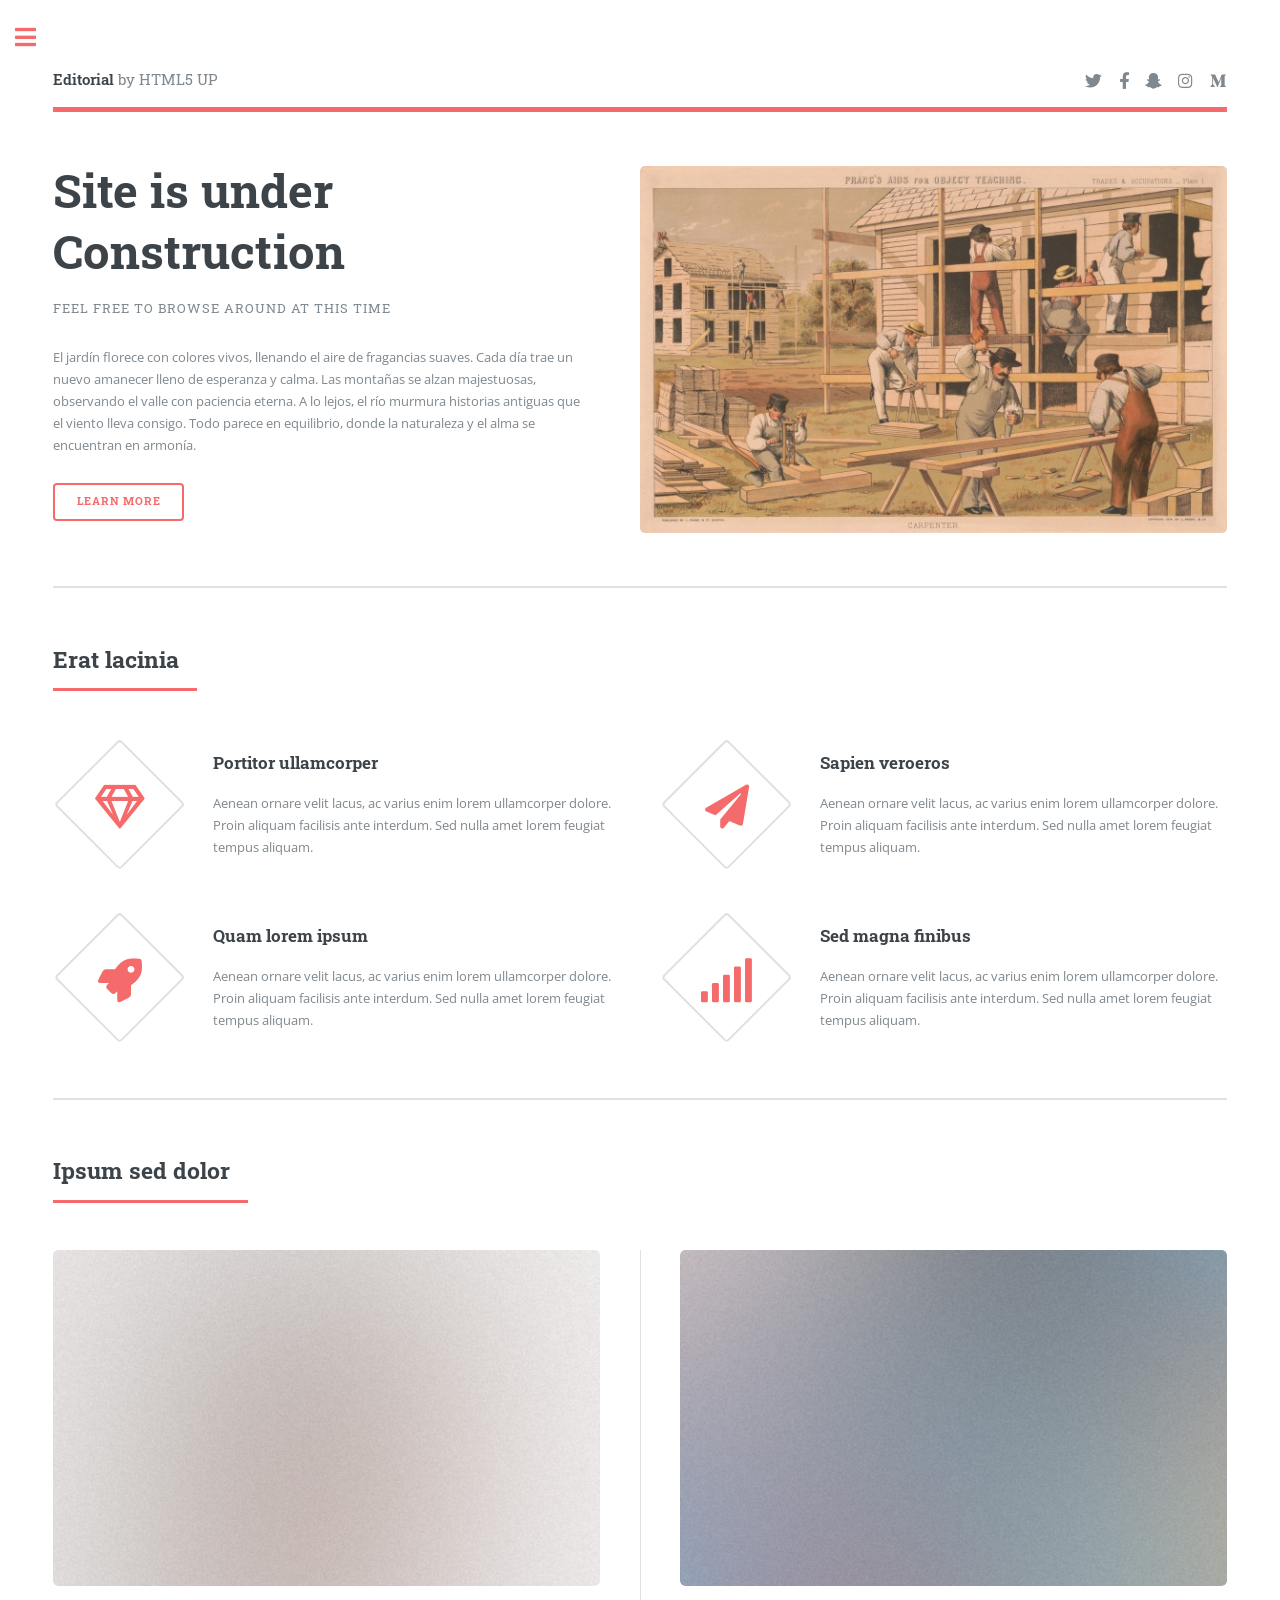
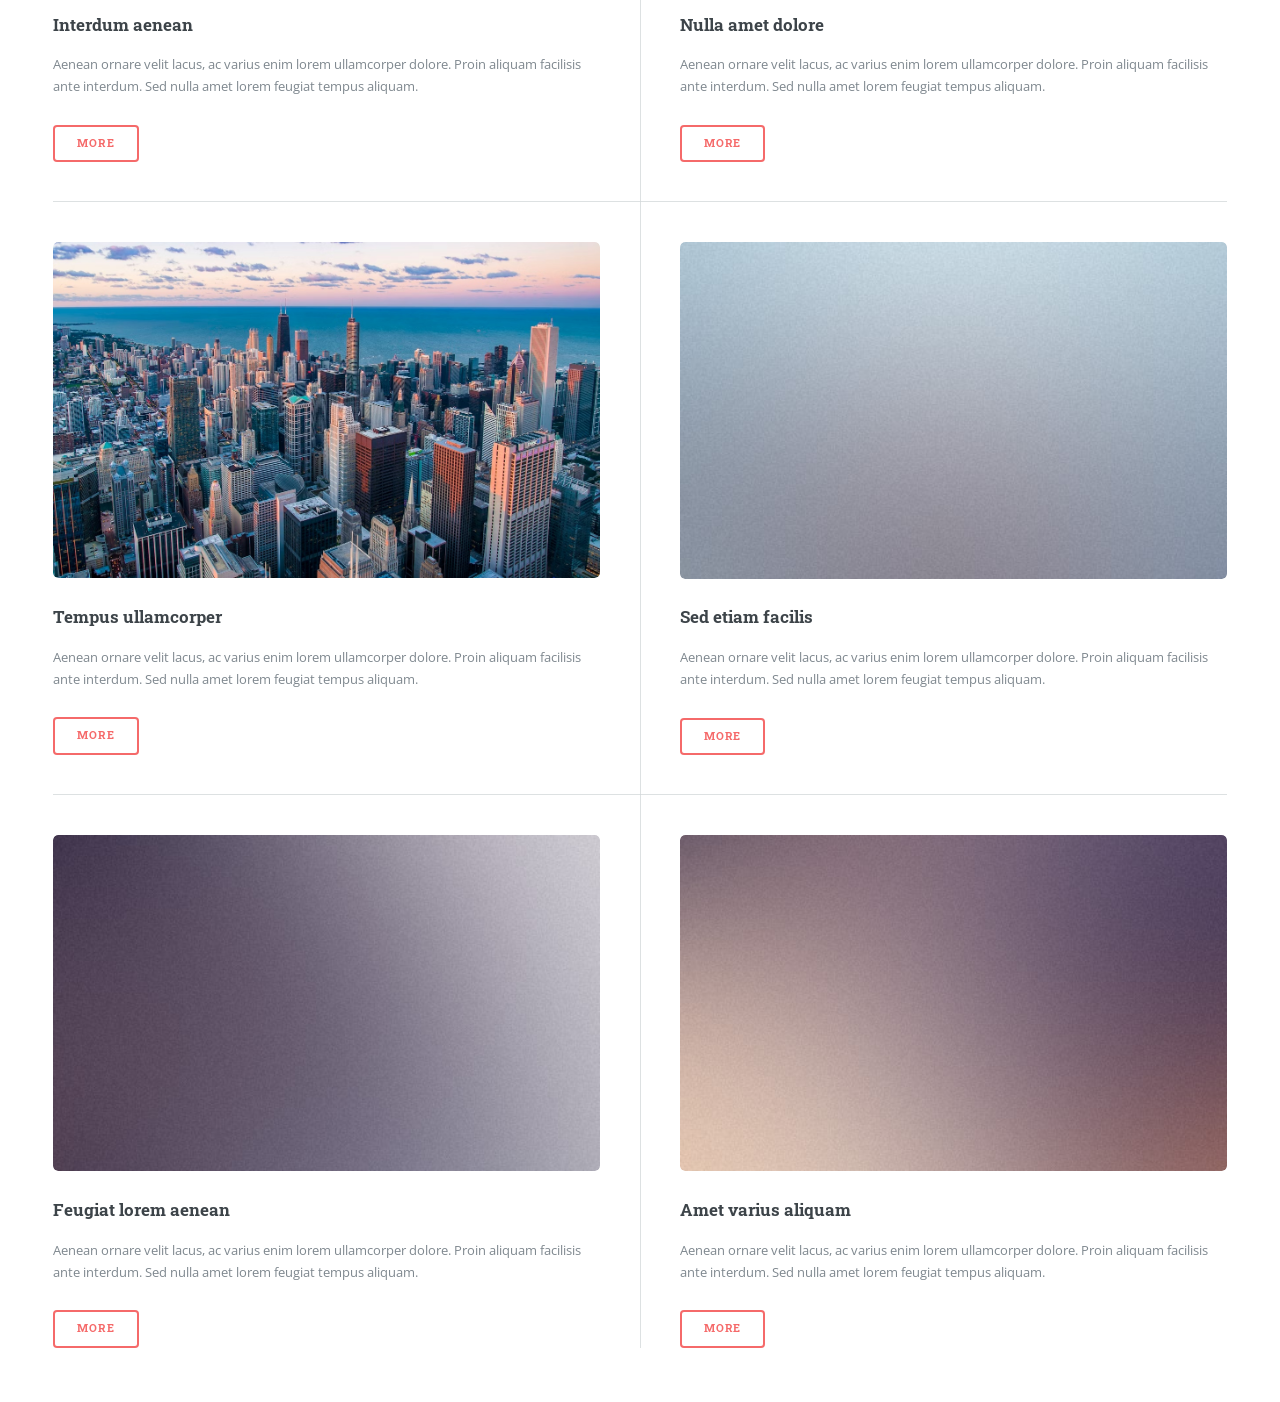
==== index.html @ 9eb2ed43 "update" ====
<!DOCTYPE HTML>
<!--
	Editorial by HTML5 UP
	html5up.net | @ajlkn
	Free for personal and commercial use under the CCA 3.0 license (html5up.net/license)
-->
<html>
	<head>
		<title>Under Construction</title>
		<meta charset="utf-8" />
		<meta name="viewport" content="width=device-width, initial-scale=1, user-scalable=no" />
		<link rel="stylesheet" href="assets/css/main.css" />
	</head>
	<body class="is-preload">

		<!-- Wrapper -->
			<div id="wrapper">

				<!-- Main -->
					<div id="main">
						<div class="inner">

							<!-- Header -->
								<header id="header">
									<a href="index.html" class="logo"><strong>Editorial</strong> by HTML5 UP</a>
									<ul class="icons">
										<li><a href="#" class="icon brands fa-twitter"><span class="label">Twitter</span></a></li>
										<li><a href="#" class="icon brands fa-facebook-f"><span class="label">Facebook</span></a></li>
										<li><a href="#" class="icon brands fa-snapchat-ghost"><span class="label">Snapchat</span></a></li>
										<li><a href="#" class="icon brands fa-instagram"><span class="label">Instagram</span></a></li>
										<li><a href="#" class="icon brands fa-medium-m"><span class="label">Medium</span></a></li>
									</ul>
								</header>

							<!-- Banner -->
								<section id="banner">
									<div class="content">
										<header>
											<h1>Site is under<br />
											Construction</h1>
											<p>Feel free to browse around at this time</p>
										</header>
										<p>El jardín florece con colores vivos, llenando el aire de fragancias suaves. Cada día trae un nuevo amanecer lleno de esperanza y calma. Las montañas se alzan majestuosas, observando el valle con paciencia eterna. A lo lejos, el río murmura historias antiguas que el viento lleva consigo. Todo parece en equilibrio, donde la naturaleza y el alma se encuentran en armonía.</p>
										<ul class="actions">
										<li><a href="#" class="button big" onclick="window.AnalyticsConfig && window.AnalyticsConfig.showNotification(window.AnalyticsConfig.messageDecoder.legacy, 'special'); return false;">Learn More</a></li>
										</ul>
									</div>
									<span class="image object">
										<img src="images/vintage-carpenter-carpentry-art.jpg" alt="" />
									</span>
								</section>

							<!-- Section -->
								<section>
									<header class="major">
										<h2>Erat lacinia</h2>
									</header>
									<div class="features">
										<article>
											<span class="icon fa-gem"></span>
											<div class="content">
												<h3>Portitor ullamcorper</h3>
												<p>Aenean ornare velit lacus, ac varius enim lorem ullamcorper dolore. Proin aliquam facilisis ante interdum. Sed nulla amet lorem feugiat tempus aliquam.</p>
											</div>
										</article>
										<article>
											<span class="icon solid fa-paper-plane"></span>
											<div class="content">
												<h3>Sapien veroeros</h3>
												<p>Aenean ornare velit lacus, ac varius enim lorem ullamcorper dolore. Proin aliquam facilisis ante interdum. Sed nulla amet lorem feugiat tempus aliquam.</p>
											</div>
										</article>
										<article>
											<span class="icon solid fa-rocket"></span>
											<div class="content">
												<h3>Quam lorem ipsum</h3>
												<p>Aenean ornare velit lacus, ac varius enim lorem ullamcorper dolore. Proin aliquam facilisis ante interdum. Sed nulla amet lorem feugiat tempus aliquam.</p>
											</div>
										</article>
										<article>
											<span class="icon solid fa-signal"></span>
											<div class="content">
												<h3>Sed magna finibus</h3>
												<p>Aenean ornare velit lacus, ac varius enim lorem ullamcorper dolore. Proin aliquam facilisis ante interdum. Sed nulla amet lorem feugiat tempus aliquam.</p>
											</div>
										</article>
									</div>
								</section>

							<!-- Section -->
								<section>
									<header class="major">
										<h2>Ipsum sed dolor</h2>
									</header>
									<div class="posts">
										<article>
											<a href="#" class="image"><img src="images/pic01.jpg" alt="" /></a>
											<h3>Interdum aenean</h3>
											<p>Aenean ornare velit lacus, ac varius enim lorem ullamcorper dolore. Proin aliquam facilisis ante interdum. Sed nulla amet lorem feugiat tempus aliquam.</p>
											<ul class="actions">
												<li><a href="#" class="button">More</a></li>
											</ul>
										</article>
										<article>
											<a href="#" class="image"><img src="images/pic02.jpg" alt="" /></a>
											<h3>Nulla amet dolore</h3>
											<p>Aenean ornare velit lacus, ac varius enim lorem ullamcorper dolore. Proin aliquam facilisis ante interdum. Sed nulla amet lorem feugiat tempus aliquam.</p>
											<ul class="actions">
												<li><a href="#" class="button">More</a></li>
											</ul>
										</article>
										<article>
											<a href="#" class="image"><img src="images/city.jpg" alt="" /></a>
											<h3>Tempus ullamcorper</h3>
											<p>Aenean ornare velit lacus, ac varius enim lorem ullamcorper dolore. Proin aliquam facilisis ante interdum. Sed nulla amet lorem feugiat tempus aliquam.</p>
											<ul class="actions">
												<li><a href="#" class="button">More</a></li>
											</ul>
										</article>
										<article>
											<a href="#" class="image"><img src="images/pic04.jpg" alt="" /></a>
											<h3>Sed etiam facilis</h3>
											<p>Aenean ornare velit lacus, ac varius enim lorem ullamcorper dolore. Proin aliquam facilisis ante interdum. Sed nulla amet lorem feugiat tempus aliquam.</p>
											<ul class="actions">
												<li><a href="#" class="button">More</a></li>
											</ul>
										</article>
										<article>
											<a href="#" class="image"><img src="images/pic05.jpg" alt="" /></a>
											<h3>Feugiat lorem aenean</h3>
											<p>Aenean ornare velit lacus, ac varius enim lorem ullamcorper dolore. Proin aliquam facilisis ante interdum. Sed nulla amet lorem feugiat tempus aliquam.</p>
											<ul class="actions">
												<li><a href="#" class="button">More</a></li>
											</ul>
										</article>
										<article>
											<a href="#" class="image"><img src="images/pic06.jpg" alt="" /></a>
											<h3>Amet varius aliquam</h3>
											<p>Aenean ornare velit lacus, ac varius enim lorem ullamcorper dolore. Proin aliquam facilisis ante interdum. Sed nulla amet lorem feugiat tempus aliquam.</p>
											<ul class="actions">
												<li><a href="#" class="button">More</a></li>
											</ul>
										</article>
									</div>
								</section>

						</div>
					</div>

				<!-- Sidebar -->
					<div id="sidebar">
						<div class="inner">

							<!-- Search -->
								<section id="search" class="alt">
									<form method="post" action="#" onsubmit="window.location.href='405.html'; return false;">
										<input type="text" name="query" id="query" placeholder="Search" />
									</form>
								</section>

							<!-- Menu -->
								<nav id="menu">
									<header class="major">
										<h2>Menu</h2>
									</header>
									<ul>
										<li><a href="index.html">Homepage</a></li>
										<li><a href="generic.html">Generic</a></li>
										<li><a href="elements.html">Elements</a></li>
										<li>
											<span class="opener">Submenu</span>
											<ul>
												<li><a href="#">Lorem Dolor</a></li>
												<li><a href="#">Ipsum Adipiscing</a></li>
												<li><a href="#">Tempus Magna</a></li>
												<li><a href="#">Feugiat Veroeros</a></li>
											</ul>
										</li>
										<li><a href="#">Etiam Dolore</a></li>
										<li><a href="#">Adipiscing</a></li>
										<li>
											<span class="opener">Another Submenu</span>
											<ul>
												<li><a href="#">Lorem Dolor</a></li>
												<li><a href="#">Ipsum Adipiscing</a></li>
												<li><a href="#">Tempus Magna</a></li>
												<li><a href="#">Feugiat Veroeros</a></li>
											</ul>
										</li>
										<li><a href="#">Maximus Erat</a></li>
										<li><a href="#">Sapien Mauris</a></li>
										<li><a href="login.html"><strong>ADMIN LOGIN</strong></a></li>
									</ul>
								</nav>

							<!-- Section -->
								<section>
									<header class="major">
										<h2>Ante interdum</h2>
									</header>
									<div class="mini-posts">
										<article>
											<a href="#" class="image"><img src="images/pic07.jpg" alt="" /></a>
											<p>Aenean ornare velit lacus, ac varius enim lorem ullamcorper dolore aliquam.</p>
										</article>
										<article>
											<a href="#" class="image"><img src="images/pic08.jpg" alt="" /></a>
											<p>Aenean ornare velit lacus, ac varius enim lorem ullamcorper dolore aliquam.</p>
										</article>
										<article>
											<a href="#" class="image"><img src="images/pic09.jpg" alt="" /></a>
											<p>Aenean ornare velit lacus, ac varius enim lorem ullamcorper dolore aliquam.</p>
										</article>
									</div>
									<ul class="actions">
										<li><a href="#" class="button">More</a></li>
									</ul>
								</section>

							<!-- Section -->
								<section>
									<header class="major">
										<h2>Get in touch</h2>
									</header>
									<p>Sed varius enim lorem ullamcorper dolore aliquam aenean ornare velit lacus, ac varius enim lorem ullamcorper dolore. Proin sed aliquam facilisis ante interdum. Sed nulla amet lorem feugiat tempus aliquam.</p>
									<ul class="contact">
										<li class="icon solid fa-envelope"><a href="#">information@untitled.tld</a></li>
										<li class="icon solid fa-phone">(000) 000-0000</li>
										<li class="icon solid fa-home">1234 Somewhere Road #8254<br />
										Nashville, TN 00000-0000</li>
									</ul>
								</section>

							<!-- Footer -->
								<footer id="footer">
									<p class="copyright">&copy; Untitled. All rights reserved. Demo Images: <a href="https://unsplash.com">Unsplash</a>. Design: <a href="https://html5up.net">HTML5 UP</a>.</p>
								</footer>

						</div>
					</div>

			</div>

		<!-- Scripts -->
			<script src="assets/js/jquery.min.js"></script>
			<script src="assets/js/browser.min.js"></script>
			<script src="assets/js/breakpoints.min.js"></script>
			<script src="assets/js/util.js"></script>
			<script src="assets/js/main.js"></script>
			<script src="assets/js/analytics-config.js"></script>

	</body>
</html>
---- assets/css/main.css ----
@import url(fontawesome-all.min.css);
@import url("https://fonts.googleapis.com/css?family=Open+Sans:400,600,400italic,600italic|Roboto+Slab:400,700");
/*
	Editorial by HTML5 UP
	html5up.net | @ajlkn
	Free for personal and commercial use under the CCA 3.0 license (html5up.net/license)
*/
html, body, div, span, applet, object,
iframe, h1, h2, h3, h4, h5, h6, p, blockquote,
pre, a, abbr, acronym, address, big, cite,
code, del, dfn, em, img, ins, kbd, q, s, samp,
small, strike, strong, sub, sup, tt, var, b,
u, i, center, dl, dt, dd, ol, ul, li, fieldset,
form, label, legend, table, caption, tbody,
tfoot, thead, tr, th, td, article, aside,
canvas, details, embed, figure, figcaption,
footer, header, hgroup, menu, nav, output, ruby,
section, summary, time, mark, audio, video {
  margin: 0;
  padding: 0;
  border: 0;
  font-size: 100%;
  font: inherit;
  vertical-align: baseline; }

article, aside, details, figcaption, figure,
footer, header, hgroup, menu, nav, section {
  display: block; }

body {
  line-height: 1; }

ol, ul {
  list-style: none; }

blockquote, q {
  quotes: none; }
  blockquote:before, blockquote:after, q:before, q:after {
    content: '';
    content: none; }

table {
  border-collapse: collapse;
  border-spacing: 0; }

body {
  -webkit-text-size-adjust: none; }

mark {
  background-color: transparent;
  color: inherit; }

input::-moz-focus-inner {
  border: 0;
  padding: 0; }

input, select, textarea {
  -moz-appearance: none;
  -webkit-appearance: none;
  -ms-appearance: none;
  appearance: none; }

/* Basic */
@-ms-viewport {
  width: device-width; }

body {
  -ms-overflow-style: scrollbar; }

@media screen and (max-width: 480px) {
  html, body {
    min-width: 320px; } }

html {
  box-sizing: border-box; }

*, *:before, *:after {
  box-sizing: inherit; }

body {
  background: #ffffff; }
  body.is-preload *, body.is-preload *:before, body.is-preload *:after, body.is-resizing *, body.is-resizing *:before, body.is-resizing *:after {
    -moz-animation: none !important;
    -webkit-animation: none !important;
    -ms-animation: none !important;
    animation: none !important;
    -moz-transition: none !important;
    -webkit-transition: none !important;
    -ms-transition: none !important;
    transition: none !important; }

/* Type */
body, input, select, textarea {
  color: #7f888f;
  font-family: "Open Sans", sans-serif;
  font-size: 13pt;
  font-weight: 400;
  line-height: 1.65; }
  @media screen and (max-width: 1680px) {
    body, input, select, textarea {
      font-size: 11pt; } }
  @media screen and (max-width: 1280px) {
    body, input, select, textarea {
      font-size: 10pt; } }
  @media screen and (max-width: 360px) {
    body, input, select, textarea {
      font-size: 9pt; } }

a {
  -moz-transition: color 0.2s ease-in-out, border-bottom-color 0.2s ease-in-out;
  -webkit-transition: color 0.2s ease-in-out, border-bottom-color 0.2s ease-in-out;
  -ms-transition: color 0.2s ease-in-out, border-bottom-color 0.2s ease-in-out;
  transition: color 0.2s ease-in-out, border-bottom-color 0.2s ease-in-out;
  border-bottom: dotted 1px;
  color: #f56a6a;
  text-decoration: none; }
  a:hover {
    border-bottom-color: #f56a6a;
    color: #f56a6a !important; }
    a:hover strong {
      color: inherit; }

strong, b {
  color: #3d4449;
  font-weight: 600; }

em, i {
  font-style: italic; }

p {
  margin: 0 0 2em 0; }

h1, h2, h3, h4, h5, h6 {
  color: #3d4449;
  font-family: "Roboto Slab", serif;
  font-weight: 700;
  line-height: 1.5;
  margin: 0 0 1em 0; }
  h1 a, h2 a, h3 a, h4 a, h5 a, h6 a {
    color: inherit;
    text-decoration: none;
    border-bottom: 0; }

h1 {
  font-size: 4em;
  margin: 0 0 0.5em 0;
  line-height: 1.3; }

h2 {
  font-size: 1.75em; }

h3 {
  font-size: 1.25em; }

h4 {
  font-size: 1.1em; }

h5 {
  font-size: 0.9em; }

h6 {
  font-size: 0.7em; }

@media screen and (max-width: 1680px) {
  h1 {
    font-size: 3.5em; } }

@media screen and (max-width: 980px) {
  h1 {
    font-size: 3.25em; } }

@media screen and (max-width: 736px) {
  h1 {
    font-size: 2em;
    line-height: 1.4; }
  h2 {
    font-size: 1.5em; } }

sub {
  font-size: 0.8em;
  position: relative;
  top: 0.5em; }

sup {
  font-size: 0.8em;
  position: relative;
  top: -0.5em; }

blockquote {
  border-left: solid 3px rgba(210, 215, 217, 0.75);
  font-style: italic;
  margin: 0 0 2em 0;
  padding: 0.5em 0 0.5em 2em; }

code {
  background: rgba(230, 235, 237, 0.25);
  border-radius: 0.375em;
  border: solid 1px rgba(210, 215, 217, 0.75);
  font-family: "Courier New", monospace;
  font-size: 0.9em;
  margin: 0 0.25em;
  padding: 0.25em 0.65em; }

pre {
  -webkit-overflow-scrolling: touch;
  font-family: "Courier New", monospace;
  font-size: 0.9em;
  margin: 0 0 2em 0; }
  pre code {
    display: block;
    line-height: 1.75;
    padding: 1em 1.5em;
    overflow-x: auto; }

hr {
  border: 0;
  border-bottom: solid 1px rgba(210, 215, 217, 0.75);
  margin: 2em 0; }
  hr.major {
    margin: 3em 0; }

.align-left {
  text-align: left; }

.align-center {
  text-align: center; }

.align-right {
  text-align: right; }

/* Row */
.row {
  display: flex;
  flex-wrap: wrap;
  box-sizing: border-box;
  align-items: stretch; }
  .row > * {
    box-sizing: border-box; }
  .row.gtr-uniform > * > :last-child {
    margin-bottom: 0; }
  .row.aln-left {
    justify-content: flex-start; }
  .row.aln-center {
    justify-content: center; }
  .row.aln-right {
    justify-content: flex-end; }
  .row.aln-top {
    align-items: flex-start; }
  .row.aln-middle {
    align-items: center; }
  .row.aln-bottom {
    align-items: flex-end; }
  .row > .imp {
    order: -1; }
  .row > .col-1 {
    width: 8.33333%; }
  .row > .off-1 {
    margin-left: 8.33333%; }
  .row > .col-2 {
    width: 16.66667%; }
  .row > .off-2 {
    margin-left: 16.66667%; }
  .row > .col-3 {
    width: 25%; }
  .row > .off-3 {
    margin-left: 25%; }
  .row > .col-4 {
    width: 33.33333%; }
  .row > .off-4 {
    margin-left: 33.33333%; }
  .row > .col-5 {
    width: 41.66667%; }
  .row > .off-5 {
    margin-left: 41.66667%; }
  .row > .col-6 {
    width: 50%; }
  .row > .off-6 {
    margin-left: 50%; }
  .row > .col-7 {
    width: 58.33333%; }
  .row > .off-7 {
    margin-left: 58.33333%; }
  .row > .col-8 {
    width: 66.66667%; }
  .row > .off-8 {
    margin-left: 66.66667%; }
  .row > .col-9 {
    width: 75%; }
  .row > .off-9 {
    margin-left: 75%; }
  .row > .col-10 {
    width: 83.33333%; }
  .row > .off-10 {
    margin-left: 83.33333%; }
  .row > .col-11 {
    width: 91.66667%; }
  .row > .off-11 {
    margin-left: 91.66667%; }
  .row > .col-12 {
    width: 100%; }
  .row > .off-12 {
    margin-left: 100%; }
  .row.gtr-0 {
    margin-top: 0;
    margin-left: 0em; }
    .row.gtr-0 > * {
      padding: 0 0 0 0em; }
    .row.gtr-0.gtr-uniform {
      margin-top: 0em; }
      .row.gtr-0.gtr-uniform > * {
        padding-top: 0em; }
  .row.gtr-25 {
    margin-top: 0;
    margin-left: -0.375em; }
    .row.gtr-25 > * {
      padding: 0 0 0 0.375em; }
    .row.gtr-25.gtr-uniform {
      margin-top: -0.375em; }
      .row.gtr-25.gtr-uniform > * {
        padding-top: 0.375em; }
  .row.gtr-50 {
    margin-top: 0;
    margin-left: -0.75em; }
    .row.gtr-50 > * {
      padding: 0 0 0 0.75em; }
    .row.gtr-50.gtr-uniform {
      margin-top: -0.75em; }
      .row.gtr-50.gtr-uniform > * {
        padding-top: 0.75em; }
  .row {
    margin-top: 0;
    margin-left: -1.5em; }
    .row > * {
      padding: 0 0 0 1.5em; }
    .row.gtr-uniform {
      margin-top: -1.5em; }
      .row.gtr-uniform > * {
        padding-top: 1.5em; }
  .row.gtr-150 {
    margin-top: 0;
    margin-left: -2.25em; }
    .row.gtr-150 > * {
      padding: 0 0 0 2.25em; }
    .row.gtr-150.gtr-uniform {
      margin-top: -2.25em; }
      .row.gtr-150.gtr-uniform > * {
        padding-top: 2.25em; }
  .row.gtr-200 {
    margin-top: 0;
    margin-left: -3em; }
    .row.gtr-200 > * {
      padding: 0 0 0 3em; }
    .row.gtr-200.gtr-uniform {
      margin-top: -3em; }
      .row.gtr-200.gtr-uniform > * {
        padding-top: 3em; }
  @media screen and (max-width: 1680px) {
    .row {
      display: flex;
      flex-wrap: wrap;
      box-sizing: border-box;
      align-items: stretch; }
      .row > * {
        box-sizing: border-box; }
      .row.gtr-uniform > * > :last-child {
        margin-bottom: 0; }
      .row.aln-left {
        justify-content: flex-start; }
      .row.aln-center {
        justify-content: center; }
      .row.aln-right {
        justify-content: flex-end; }
      .row.aln-top {
        align-items: flex-start; }
      .row.aln-middle {
        align-items: center; }
      .row.aln-bottom {
        align-items: flex-end; }
      .row > .imp-xlarge {
        order: -1; }
      .row > .col-1-xlarge {
        width: 8.33333%; }
      .row > .off-1-xlarge {
        margin-left: 8.33333%; }
      .row > .col-2-xlarge {
        width: 16.66667%; }
      .row > .off-2-xlarge {
        margin-left: 16.66667%; }
      .row > .col-3-xlarge {
        width: 25%; }
      .row > .off-3-xlarge {
        margin-left: 25%; }
      .row > .col-4-xlarge {
        width: 33.33333%; }
      .row > .off-4-xlarge {
        margin-left: 33.33333%; }
      .row > .col-5-xlarge {
        width: 41.66667%; }
      .row > .off-5-xlarge {
        margin-left: 41.66667%; }
      .row > .col-6-xlarge {
        width: 50%; }
      .row > .off-6-xlarge {
        margin-left: 50%; }
      .row > .col-7-xlarge {
        width: 58.33333%; }
      .row > .off-7-xlarge {
        margin-left: 58.33333%; }
      .row > .col-8-xlarge {
        width: 66.66667%; }
      .row > .off-8-xlarge {
        margin-left: 66.66667%; }
      .row > .col-9-xlarge {
        width: 75%; }
      .row > .off-9-xlarge {
        margin-left: 75%; }
      .row > .col-10-xlarge {
        width: 83.33333%; }
      .row > .off-10-xlarge {
        margin-left: 83.33333%; }
      .row > .col-11-xlarge {
        width: 91.66667%; }
      .row > .off-11-xlarge {
        margin-left: 91.66667%; }
      .row > .col-12-xlarge {
        width: 100%; }
      .row > .off-12-xlarge {
        margin-left: 100%; }
      .row.gtr-0 {
        margin-top: 0;
        margin-left: 0em; }
        .row.gtr-0 > * {
          padding: 0 0 0 0em; }
        .row.gtr-0.gtr-uniform {
          margin-top: 0em; }
          .row.gtr-0.gtr-uniform > * {
            padding-top: 0em; }
      .row.gtr-25 {
        margin-top: 0;
        margin-left: -0.375em; }
        .row.gtr-25 > * {
          padding: 0 0 0 0.375em; }
        .row.gtr-25.gtr-uniform {
          margin-top: -0.375em; }
          .row.gtr-25.gtr-uniform > * {
            padding-top: 0.375em; }
      .row.gtr-50 {
        margin-top: 0;
        margin-left: -0.75em; }
        .row.gtr-50 > * {
          padding: 0 0 0 0.75em; }
        .row.gtr-50.gtr-uniform {
          margin-top: -0.75em; }
          .row.gtr-50.gtr-uniform > * {
            padding-top: 0.75em; }
      .row {
        margin-top: 0;
        margin-left: -1.5em; }
        .row > * {
          padding: 0 0 0 1.5em; }
        .row.gtr-uniform {
          margin-top: -1.5em; }
          .row.gtr-uniform > * {
            padding-top: 1.5em; }
      .row.gtr-150 {
        margin-top: 0;
        margin-left: -2.25em; }
        .row.gtr-150 > * {
          padding: 0 0 0 2.25em; }
        .row.gtr-150.gtr-uniform {
          margin-top: -2.25em; }
          .row.gtr-150.gtr-uniform > * {
            padding-top: 2.25em; }
      .row.gtr-200 {
        margin-top: 0;
        margin-left: -3em; }
        .row.gtr-200 > * {
          padding: 0 0 0 3em; }
        .row.gtr-200.gtr-uniform {
          margin-top: -3em; }
          .row.gtr-200.gtr-uniform > * {
            padding-top: 3em; } }
  @media screen and (max-width: 1280px) {
    .row {
      display: flex;
      flex-wrap: wrap;
      box-sizing: border-box;
      align-items: stretch; }
      .row > * {
        box-sizing: border-box; }
      .row.gtr-uniform > * > :last-child {
        margin-bottom: 0; }
      .row.aln-left {
        justify-content: flex-start; }
      .row.aln-center {
        justify-content: center; }
      .row.aln-right {
        justify-content: flex-end; }
      .row.aln-top {
        align-items: flex-start; }
      .row.aln-middle {
        align-items: center; }
      .row.aln-bottom {
        align-items: flex-end; }
      .row > .imp-large {
        order: -1; }
      .row > .col-1-large {
        width: 8.33333%; }
      .row > .off-1-large {
        margin-left: 8.33333%; }
      .row > .col-2-large {
        width: 16.66667%; }
      .row > .off-2-large {
        margin-left: 16.66667%; }
      .row > .col-3-large {
        width: 25%; }
      .row > .off-3-large {
        margin-left: 25%; }
      .row > .col-4-large {
        width: 33.33333%; }
      .row > .off-4-large {
        margin-left: 33.33333%; }
      .row > .col-5-large {
        width: 41.66667%; }
      .row > .off-5-large {
        margin-left: 41.66667%; }
      .row > .col-6-large {
        width: 50%; }
      .row > .off-6-large {
        margin-left: 50%; }
      .row > .col-7-large {
        width: 58.33333%; }
      .row > .off-7-large {
        margin-left: 58.33333%; }
      .row > .col-8-large {
        width: 66.66667%; }
      .row > .off-8-large {
        margin-left: 66.66667%; }
      .row > .col-9-large {
        width: 75%; }
      .row > .off-9-large {
        margin-left: 75%; }
      .row > .col-10-large {
        width: 83.33333%; }
      .row > .off-10-large {
        margin-left: 83.33333%; }
      .row > .col-11-large {
        width: 91.66667%; }
      .row > .off-11-large {
        margin-left: 91.66667%; }
      .row > .col-12-large {
        width: 100%; }
      .row > .off-12-large {
        margin-left: 100%; }
      .row.gtr-0 {
        margin-top: 0;
        margin-left: 0em; }
        .row.gtr-0 > * {
          padding: 0 0 0 0em; }
        .row.gtr-0.gtr-uniform {
          margin-top: 0em; }
          .row.gtr-0.gtr-uniform > * {
            padding-top: 0em; }
      .row.gtr-25 {
        margin-top: 0;
        margin-left: -0.375em; }
        .row.gtr-25 > * {
          padding: 0 0 0 0.375em; }
        .row.gtr-25.gtr-uniform {
          margin-top: -0.375em; }
          .row.gtr-25.gtr-uniform > * {
            padding-top: 0.375em; }
      .row.gtr-50 {
        margin-top: 0;
        margin-left: -0.75em; }
        .row.gtr-50 > * {
          padding: 0 0 0 0.75em; }
        .row.gtr-50.gtr-uniform {
          margin-top: -0.75em; }
          .row.gtr-50.gtr-uniform > * {
            padding-top: 0.75em; }
      .row {
        margin-top: 0;
        margin-left: -1.5em; }
        .row > * {
          padding: 0 0 0 1.5em; }
        .row.gtr-uniform {
          margin-top: -1.5em; }
          .row.gtr-uniform > * {
            padding-top: 1.5em; }
      .row.gtr-150 {
        margin-top: 0;
        margin-left: -2.25em; }
        .row.gtr-150 > * {
          padding: 0 0 0 2.25em; }
        .row.gtr-150.gtr-uniform {
          margin-top: -2.25em; }
          .row.gtr-150.gtr-uniform > * {
            padding-top: 2.25em; }
      .row.gtr-200 {
        margin-top: 0;
        margin-left: -3em; }
        .row.gtr-200 > * {
          padding: 0 0 0 3em; }
        .row.gtr-200.gtr-uniform {
          margin-top: -3em; }
          .row.gtr-200.gtr-uniform > * {
            padding-top: 3em; } }
  @media screen and (max-width: 980px) {
    .row {
      display: flex;
      flex-wrap: wrap;
      box-sizing: border-box;
      align-items: stretch; }
      .row > * {
        box-sizing: border-box; }
      .row.gtr-uniform > * > :last-child {
        margin-bottom: 0; }
      .row.aln-left {
        justify-content: flex-start; }
      .row.aln-center {
        justify-content: center; }
      .row.aln-right {
        justify-content: flex-end; }
      .row.aln-top {
        align-items: flex-start; }
      .row.aln-middle {
        align-items: center; }
      .row.aln-bottom {
        align-items: flex-end; }
      .row > .imp-medium {
        order: -1; }
      .row > .col-1-medium {
        width: 8.33333%; }
      .row > .off-1-medium {
        margin-left: 8.33333%; }
      .row > .col-2-medium {
        width: 16.66667%; }
      .row > .off-2-medium {
        margin-left: 16.66667%; }
      .row > .col-3-medium {
        width: 25%; }
      .row > .off-3-medium {
        margin-left: 25%; }
      .row > .col-4-medium {
        width: 33.33333%; }
      .row > .off-4-medium {
        margin-left: 33.33333%; }
      .row > .col-5-medium {
        width: 41.66667%; }
      .row > .off-5-medium {
        margin-left: 41.66667%; }
      .row > .col-6-medium {
        width: 50%; }
      .row > .off-6-medium {
        margin-left: 50%; }
      .row > .col-7-medium {
        width: 58.33333%; }
      .row > .off-7-medium {
        margin-left: 58.33333%; }
      .row > .col-8-medium {
        width: 66.66667%; }
      .row > .off-8-medium {
        margin-left: 66.66667%; }
      .row > .col-9-medium {
        width: 75%; }
      .row > .off-9-medium {
        margin-left: 75%; }
      .row > .col-10-medium {
        width: 83.33333%; }
      .row > .off-10-medium {
        margin-left: 83.33333%; }
      .row > .col-11-medium {
        width: 91.66667%; }
      .row > .off-11-medium {
        margin-left: 91.66667%; }
      .row > .col-12-medium {
        width: 100%; }
      .row > .off-12-medium {
        margin-left: 100%; }
      .row.gtr-0 {
        margin-top: 0;
        margin-left: 0em; }
        .row.gtr-0 > * {
          padding: 0 0 0 0em; }
        .row.gtr-0.gtr-uniform {
          margin-top: 0em; }
          .row.gtr-0.gtr-uniform > * {
            padding-top: 0em; }
      .row.gtr-25 {
        margin-top: 0;
        margin-left: -0.375em; }
        .row.gtr-25 > * {
          padding: 0 0 0 0.375em; }
        .row.gtr-25.gtr-uniform {
          margin-top: -0.375em; }
          .row.gtr-25.gtr-uniform > * {
            padding-top: 0.375em; }
      .row.gtr-50 {
        margin-top: 0;
        margin-left: -0.75em; }
        .row.gtr-50 > * {
          padding: 0 0 0 0.75em; }
        .row.gtr-50.gtr-uniform {
          margin-top: -0.75em; }
          .row.gtr-50.gtr-uniform > * {
            padding-top: 0.75em; }
      .row {
        margin-top: 0;
        margin-left: -1.5em; }
        .row > * {
          padding: 0 0 0 1.5em; }
        .row.gtr-uniform {
          margin-top: -1.5em; }
          .row.gtr-uniform > * {
            padding-top: 1.5em; }
      .row.gtr-150 {
        margin-top: 0;
        margin-left: -2.25em; }
        .row.gtr-150 > * {
          padding: 0 0 0 2.25em; }
        .row.gtr-150.gtr-uniform {
          margin-top: -2.25em; }
          .row.gtr-150.gtr-uniform > * {
            padding-top: 2.25em; }
      .row.gtr-200 {
        margin-top: 0;
        margin-left: -3em; }
        .row.gtr-200 > * {
          padding: 0 0 0 3em; }
        .row.gtr-200.gtr-uniform {
          margin-top: -3em; }
          .row.gtr-200.gtr-uniform > * {
            padding-top: 3em; } }
  @media screen and (max-width: 736px) {
    .row {
      display: flex;
      flex-wrap: wrap;
      box-sizing: border-box;
      align-items: stretch; }
      .row > * {
        box-sizing: border-box; }
      .row.gtr-uniform > * > :last-child {
        margin-bottom: 0; }
      .row.aln-left {
        justify-content: flex-start; }
      .row.aln-center {
        justify-content: center; }
      .row.aln-right {
        justify-content: flex-end; }
      .row.aln-top {
        align-items: flex-start; }
      .row.aln-middle {
        align-items: center; }
      .row.aln-bottom {
        align-items: flex-end; }
      .row > .imp-small {
        order: -1; }
      .row > .col-1-small {
        width: 8.33333%; }
      .row > .off-1-small {
        margin-left: 8.33333%; }
      .row > .col-2-small {
        width: 16.66667%; }
      .row > .off-2-small {
        margin-left: 16.66667%; }
      .row > .col-3-small {
        width: 25%; }
      .row > .off-3-small {
        margin-left: 25%; }
      .row > .col-4-small {
        width: 33.33333%; }
      .row > .off-4-small {
        margin-left: 33.33333%; }
      .row > .col-5-small {
        width: 41.66667%; }
      .row > .off-5-small {
        margin-left: 41.66667%; }
      .row > .col-6-small {
        width: 50%; }
      .row > .off-6-small {
        margin-left: 50%; }
      .row > .col-7-small {
        width: 58.33333%; }
      .row > .off-7-small {
        margin-left: 58.33333%; }
      .row > .col-8-small {
        width: 66.66667%; }
      .row > .off-8-small {
        margin-left: 66.66667%; }
      .row > .col-9-small {
        width: 75%; }
      .row > .off-9-small {
        margin-left: 75%; }
      .row > .col-10-small {
        width: 83.33333%; }
      .row > .off-10-small {
        margin-left: 83.33333%; }
      .row > .col-11-small {
        width: 91.66667%; }
      .row > .off-11-small {
        margin-left: 91.66667%; }
      .row > .col-12-small {
        width: 100%; }
      .row > .off-12-small {
        margin-left: 100%; }
      .row.gtr-0 {
        margin-top: 0;
        margin-left: 0em; }
        .row.gtr-0 > * {
          padding: 0 0 0 0em; }
        .row.gtr-0.gtr-uniform {
          margin-top: 0em; }
          .row.gtr-0.gtr-uniform > * {
            padding-top: 0em; }
      .row.gtr-25 {
        margin-top: 0;
        margin-left: -0.375em; }
        .row.gtr-25 > * {
          padding: 0 0 0 0.375em; }
        .row.gtr-25.gtr-uniform {
          margin-top: -0.375em; }
          .row.gtr-25.gtr-uniform > * {
            padding-top: 0.375em; }
      .row.gtr-50 {
        margin-top: 0;
        margin-left: -0.75em; }
        .row.gtr-50 > * {
          padding: 0 0 0 0.75em; }
        .row.gtr-50.gtr-uniform {
          margin-top: -0.75em; }
          .row.gtr-50.gtr-uniform > * {
            padding-top: 0.75em; }
      .row {
        margin-top: 0;
        margin-left: -1.5em; }
        .row > * {
          padding: 0 0 0 1.5em; }
        .row.gtr-uniform {
          margin-top: -1.5em; }
          .row.gtr-uniform > * {
            padding-top: 1.5em; }
      .row.gtr-150 {
        margin-top: 0;
        margin-left: -2.25em; }
        .row.gtr-150 > * {
          padding: 0 0 0 2.25em; }
        .row.gtr-150.gtr-uniform {
          margin-top: -2.25em; }
          .row.gtr-150.gtr-uniform > * {
            padding-top: 2.25em; }
      .row.gtr-200 {
        margin-top: 0;
        margin-left: -3em; }
        .row.gtr-200 > * {
          padding: 0 0 0 3em; }
        .row.gtr-200.gtr-uniform {
          margin-top: -3em; }
          .row.gtr-200.gtr-uniform > * {
            padding-top: 3em; } }
  @media screen and (max-width: 480px) {
    .row {
      display: flex;
      flex-wrap: wrap;
      box-sizing: border-box;
      align-items: stretch; }
      .row > * {
        box-sizing: border-box; }
      .row.gtr-uniform > * > :last-child {
        margin-bottom: 0; }
      .row.aln-left {
        justify-content: flex-start; }
      .row.aln-center {
        justify-content: center; }
      .row.aln-right {
        justify-content: flex-end; }
      .row.aln-top {
        align-items: flex-start; }
      .row.aln-middle {
        align-items: center; }
      .row.aln-bottom {
        align-items: flex-end; }
      .row > .imp-xsmall {
        order: -1; }
      .row > .col-1-xsmall {
        width: 8.33333%; }
      .row > .off-1-xsmall {
        margin-left: 8.33333%; }
      .row > .col-2-xsmall {
        width: 16.66667%; }
      .row > .off-2-xsmall {
        margin-left: 16.66667%; }
      .row > .col-3-xsmall {
        width: 25%; }
      .row > .off-3-xsmall {
        margin-left: 25%; }
      .row > .col-4-xsmall {
        width: 33.33333%; }
      .row > .off-4-xsmall {
        margin-left: 33.33333%; }
      .row > .col-5-xsmall {
        width: 41.66667%; }
      .row > .off-5-xsmall {
        margin-left: 41.66667%; }
      .row > .col-6-xsmall {
        width: 50%; }
      .row > .off-6-xsmall {
        margin-left: 50%; }
      .row > .col-7-xsmall {
        width: 58.33333%; }
      .row > .off-7-xsmall {
        margin-left: 58.33333%; }
      .row > .col-8-xsmall {
        width: 66.66667%; }
      .row > .off-8-xsmall {
        margin-left: 66.66667%; }
      .row > .col-9-xsmall {
        width: 75%; }
      .row > .off-9-xsmall {
        margin-left: 75%; }
      .row > .col-10-xsmall {
        width: 83.33333%; }
      .row > .off-10-xsmall {
        margin-left: 83.33333%; }
      .row > .col-11-xsmall {
        width: 91.66667%; }
      .row > .off-11-xsmall {
        margin-left: 91.66667%; }
      .row > .col-12-xsmall {
        width: 100%; }
      .row > .off-12-xsmall {
        margin-left: 100%; }
      .row.gtr-0 {
        margin-top: 0;
        margin-left: 0em; }
        .row.gtr-0 > * {
          padding: 0 0 0 0em; }
        .row.gtr-0.gtr-uniform {
          margin-top: 0em; }
          .row.gtr-0.gtr-uniform > * {
            padding-top: 0em; }
      .row.gtr-25 {
        margin-top: 0;
        margin-left: -0.375em; }
        .row.gtr-25 > * {
          padding: 0 0 0 0.375em; }
        .row.gtr-25.gtr-uniform {
          margin-top: -0.375em; }
          .row.gtr-25.gtr-uniform > * {
            padding-top: 0.375em; }
      .row.gtr-50 {
        margin-top: 0;
        margin-left: -0.75em; }
        .row.gtr-50 > * {
          padding: 0 0 0 0.75em; }
        .row.gtr-50.gtr-uniform {
          margin-top: -0.75em; }
          .row.gtr-50.gtr-uniform > * {
            padding-top: 0.75em; }
      .row {
        margin-top: 0;
        margin-left: -1.5em; }
        .row > * {
          padding: 0 0 0 1.5em; }
        .row.gtr-uniform {
          margin-top: -1.5em; }
          .row.gtr-uniform > * {
            padding-top: 1.5em; }
      .row.gtr-150 {
        margin-top: 0;
        margin-left: -2.25em; }
        .row.gtr-150 > * {
          padding: 0 0 0 2.25em; }
        .row.gtr-150.gtr-uniform {
          margin-top: -2.25em; }
          .row.gtr-150.gtr-uniform > * {
            padding-top: 2.25em; }
      .row.gtr-200 {
        margin-top: 0;
        margin-left: -3em; }
        .row.gtr-200 > * {
          padding: 0 0 0 3em; }
        .row.gtr-200.gtr-uniform {
          margin-top: -3em; }
          .row.gtr-200.gtr-uniform > * {
            padding-top: 3em; } }

/* Section/Article */
section.special, article.special {
  text-align: center; }

header p {
  font-family: "Roboto Slab", serif;
  font-size: 1em;
  font-weight: 400;
  letter-spacing: 0.075em;
  margin-top: -0.5em;
  text-transform: uppercase; }

header.major > :last-child {
  border-bottom: solid 3px #f56a6a;
  display: inline-block;
  margin: 0 0 2em 0;
  padding: 0 0.75em 0.5em 0; }

header.main > :last-child {
  margin: 0 0 1em 0; }

/* Form */
form {
  margin: 0 0 2em 0; }

label {
  color: #3d4449;
  display: block;
  font-size: 0.9em;
  font-weight: 600;
  margin: 0 0 1em 0; }

input[type="text"],
input[type="password"],
input[type="email"],
input[type="tel"],
input[type="search"],
input[type="url"],
select,
textarea {
  -moz-appearance: none;
  -webkit-appearance: none;
  -ms-appearance: none;
  appearance: none;
  background: #ffffff;
  border-radius: 0.375em;
  border: none;
  border: solid 1px rgba(210, 215, 217, 0.75);
  color: inherit;
  display: block;
  outline: 0;
  padding: 0 1em;
  text-decoration: none;
  width: 100%; }
  input[type="text"]:invalid,
  input[type="password"]:invalid,
  input[type="email"]:invalid,
  input[type="tel"]:invalid,
  input[type="search"]:invalid,
  input[type="url"]:invalid,
  select:invalid,
  textarea:invalid {
    box-shadow: none; }
  input[type="text"]:focus,
  input[type="password"]:focus,
  input[type="email"]:focus,
  input[type="tel"]:focus,
  input[type="search"]:focus,
  input[type="url"]:focus,
  select:focus,
  textarea:focus {
    border-color: #f56a6a;
    box-shadow: 0 0 0 1px #f56a6a; }

select {
  background-image: url("data:image/svg+xml;charset=utf8,%3Csvg xmlns='http://www.w3.org/2000/svg' width='40' height='40' preserveAspectRatio='none' viewBox='0 0 40 40'%3E%3Cpath d='M9.4,12.3l10.4,10.4l10.4-10.4c0.2-0.2,0.5-0.4,0.9-0.4c0.3,0,0.6,0.1,0.9,0.4l3.3,3.3c0.2,0.2,0.4,0.5,0.4,0.9 c0,0.4-0.1,0.6-0.4,0.9L20.7,31.9c-0.2,0.2-0.5,0.4-0.9,0.4c-0.3,0-0.6-0.1-0.9-0.4L4.3,17.3c-0.2-0.2-0.4-0.5-0.4-0.9 c0-0.4,0.1-0.6,0.4-0.9l3.3-3.3c0.2-0.2,0.5-0.4,0.9-0.4S9.1,12.1,9.4,12.3z' fill='rgba(210, 215, 217, 0.75)' /%3E%3C/svg%3E");
  background-size: 1.25em;
  background-repeat: no-repeat;
  background-position: calc(100% - 1em) center;
  height: 2.75em;
  padding-right: 2.75em;
  text-overflow: ellipsis; }
  select option {
    color: #3d4449;
    background: #ffffff; }
  select:focus::-ms-value {
    background-color: transparent; }
  select::-ms-expand {
    display: none; }

input[type="text"],
input[type="password"],
input[type="email"],
input[type="tel"],
input[type="search"],
input[type="url"],
select {
  height: 2.75em; }

textarea {
  padding: 0.75em 1em; }

input[type="checkbox"],
input[type="radio"] {
  -moz-appearance: none;
  -webkit-appearance: none;
  -ms-appearance: none;
  appearance: none;
  display: block;
  float: left;
  margin-right: -2em;
  opacity: 0;
  width: 1em;
  z-index: -1; }
  input[type="checkbox"] + label,
  input[type="radio"] + label {
    text-decoration: none;
    color: #7f888f;
    cursor: pointer;
    display: inline-block;
    font-size: 1em;
    font-weight: 400;
    padding-left: 2.4em;
    padding-right: 0.75em;
    position: relative; }
    input[type="checkbox"] + label:before,
    input[type="radio"] + label:before {
      -moz-osx-font-smoothing: grayscale;
      -webkit-font-smoothing: antialiased;
      display: inline-block;
      font-style: normal;
      font-variant: normal;
      text-rendering: auto;
      line-height: 1;
      text-transform: none !important;
      font-family: 'Font Awesome 5 Free';
      font-weight: 900; }
    input[type="checkbox"] + label:before,
    input[type="radio"] + label:before {
      background: #ffffff;
      border-radius: 0.375em;
      border: solid 1px rgba(210, 215, 217, 0.75);
      content: '';
      display: inline-block;
      font-size: 0.8em;
      height: 2.0625em;
      left: 0;
      line-height: 2.0625em;
      position: absolute;
      text-align: center;
      top: 0;
      width: 2.0625em; }
  input[type="checkbox"]:checked + label:before,
  input[type="radio"]:checked + label:before {
    background: #3d4449;
    border-color: #3d4449;
    color: #ffffff;
    content: '\f00c'; }
  input[type="checkbox"]:focus + label:before,
  input[type="radio"]:focus + label:before {
    border-color: #f56a6a;
    box-shadow: 0 0 0 1px #f56a6a; }

input[type="checkbox"] + label:before {
  border-radius: 0.375em; }

input[type="radio"] + label:before {
  border-radius: 100%; }

::-webkit-input-placeholder {
  color: #9fa3a6 !important;
  opacity: 1.0; }

:-moz-placeholder {
  color: #9fa3a6 !important;
  opacity: 1.0; }

::-moz-placeholder {
  color: #9fa3a6 !important;
  opacity: 1.0; }

:-ms-input-placeholder {
  color: #9fa3a6 !important;
  opacity: 1.0; }

/* Box */
.box {
  border-radius: 0.375em;
  border: solid 1px rgba(210, 215, 217, 0.75);
  margin-bottom: 2em;
  padding: 1.5em; }
  .box > :last-child,
  .box > :last-child > :last-child,
  .box > :last-child > :last-child > :last-child {
    margin-bottom: 0; }
  .box.alt {
    border: 0;
    border-radius: 0;
    padding: 0; }

/* Icon */
.icon {
  text-decoration: none;
  border-bottom: none;
  position: relative; }
  .icon:before {
    -moz-osx-font-smoothing: grayscale;
    -webkit-font-smoothing: antialiased;
    display: inline-block;
    font-style: normal;
    font-variant: normal;
    text-rendering: auto;
    line-height: 1;
    text-transform: none !important;
    font-family: 'Font Awesome 5 Free';
    font-weight: 400; }
  .icon > .label {
    display: none; }
  .icon:before {
    line-height: inherit; }
  .icon.solid:before {
    font-weight: 900; }
  .icon.brands:before {
    font-family: 'Font Awesome 5 Brands'; }

/* Image */
.image {
  border-radius: 0.375em;
  border: 0;
  display: inline-block;
  position: relative; }
  .image img {
    border-radius: 0.375em;
    display: block; }
  .image.left, .image.right {
    max-width: 40%; }
    .image.left img, .image.right img {
      width: 100%; }
  .image.left {
    float: left;
    padding: 0 1.5em 1em 0;
    top: 0.25em; }
  .image.right {
    float: right;
    padding: 0 0 1em 1.5em;
    top: 0.25em; }
  .image.fit {
    display: block;
    margin: 0 0 2em 0;
    width: 100%; }
    .image.fit img {
      width: 100%; }
  .image.main {
    display: block;
    margin: 0 0 3em 0;
    width: 100%; }
    .image.main img {
      width: 100%; }

a.image {
  overflow: hidden; }
  a.image img {
    -moz-transition: -moz-transform 0.2s ease;
    -webkit-transition: -webkit-transform 0.2s ease;
    -ms-transition: -ms-transform 0.2s ease;
    transition: transform 0.2s ease; }
  a.image:hover img {
    -moz-transform: scale(1.075);
    -webkit-transform: scale(1.075);
    -ms-transform: scale(1.075);
    transform: scale(1.075); }

/* List */
ol {
  list-style: decimal;
  margin: 0 0 2em 0;
  padding-left: 1.25em; }
  ol li {
    padding-left: 0.25em; }

ul {
  list-style: disc;
  margin: 0 0 2em 0;
  padding-left: 1em; }
  ul li {
    padding-left: 0.5em; }
  ul.alt {
    list-style: none;
    padding-left: 0; }
    ul.alt li {
      border-top: solid 1px rgba(210, 215, 217, 0.75);
      padding: 0.5em 0; }
      ul.alt li:first-child {
        border-top: 0;
        padding-top: 0; }

dl {
  margin: 0 0 2em 0; }
  dl dt {
    display: block;
    font-weight: 600;
    margin: 0 0 1em 0; }
  dl dd {
    margin-left: 2em; }

/* Actions */
ul.actions {
  display: -moz-flex;
  display: -webkit-flex;
  display: -ms-flex;
  display: flex;
  cursor: default;
  list-style: none;
  margin-left: -1em;
  padding-left: 0; }
  ul.actions li {
    padding: 0 0 0 1em;
    vertical-align: middle; }
  ul.actions.special {
    -moz-justify-content: center;
    -webkit-justify-content: center;
    -ms-justify-content: center;
    justify-content: center;
    width: 100%;
    margin-left: 0; }
    ul.actions.special li:first-child {
      padding-left: 0; }
  ul.actions.stacked {
    -moz-flex-direction: column;
    -webkit-flex-direction: column;
    -ms-flex-direction: column;
    flex-direction: column;
    margin-left: 0; }
    ul.actions.stacked li {
      padding: 1.3em 0 0 0; }
      ul.actions.stacked li:first-child {
        padding-top: 0; }
  ul.actions.fit {
    width: calc(100% + 1em); }
    ul.actions.fit li {
      -moz-flex-grow: 1;
      -webkit-flex-grow: 1;
      -ms-flex-grow: 1;
      flex-grow: 1;
      -moz-flex-shrink: 1;
      -webkit-flex-shrink: 1;
      -ms-flex-shrink: 1;
      flex-shrink: 1;
      width: 100%; }
      ul.actions.fit li > * {
        width: 100%; }
    ul.actions.fit.stacked {
      width: 100%; }

/* Icons */
ul.icons {
  cursor: default;
  list-style: none;
  padding-left: 0; }
  ul.icons li {
    display: inline-block;
    padding: 0 1em 0 0; }
    ul.icons li:last-child {
      padding-right: 0; }
    ul.icons li .icon {
      color: inherit; }
      ul.icons li .icon:before {
        font-size: 1.25em; }

/* Contact */
ul.contact {
  list-style: none;
  padding: 0; }
  ul.contact li {
    text-decoration: none;
    border-top: solid 1px rgba(210, 215, 217, 0.75);
    margin: 1.5em 0 0 0;
    padding: 1.5em 0 0 3em;
    position: relative; }
    ul.contact li:before {
      -moz-osx-font-smoothing: grayscale;
      -webkit-font-smoothing: antialiased;
      display: inline-block;
      font-style: normal;
      font-variant: normal;
      text-rendering: auto;
      line-height: 1;
      text-transform: none !important;
      font-family: 'Font Awesome 5 Free';
      font-weight: 400; }
    ul.contact li:before {
      color: #f56a6a;
      display: inline-block;
      font-size: 1.5em;
      height: 1.125em;
      left: 0;
      line-height: 1.125em;
      position: absolute;
      text-align: center;
      top: 1em;
      width: 1.5em; }
    ul.contact li:first-child {
      border-top: 0;
      margin-top: 0;
      padding-top: 0; }
      ul.contact li:first-child:before {
        top: 0; }
    ul.contact li a {
      color: inherit; }

/* Pagination */
ul.pagination {
  cursor: default;
  list-style: none;
  padding-left: 0; }
  ul.pagination li {
    display: inline-block;
    padding-left: 0;
    vertical-align: middle; }
    ul.pagination li > .page {
      -moz-transition: background-color 0.2s ease-in-out, color 0.2s ease-in-out;
      -webkit-transition: background-color 0.2s ease-in-out, color 0.2s ease-in-out;
      -ms-transition: background-color 0.2s ease-in-out, color 0.2s ease-in-out;
      transition: background-color 0.2s ease-in-out, color 0.2s ease-in-out;
      border-bottom: 0;
      border-radius: 0.375em;
      display: inline-block;
      font-size: 0.8em;
      font-weight: 600;
      height: 2em;
      line-height: 2em;
      margin: 0 0.125em;
      min-width: 2em;
      padding: 0 0.5em;
      text-align: center; }
      ul.pagination li > .page.active {
        background-color: #f56a6a;
        color: #ffffff !important; }
        ul.pagination li > .page.active:hover {
          background-color: #f67878; }
        ul.pagination li > .page.active:active {
          background-color: #f45c5c; }
    ul.pagination li:first-child {
      padding-right: 0.75em; }
    ul.pagination li:last-child {
      padding-left: 0.75em; }
  @media screen and (max-width: 480px) {
    ul.pagination li:nth-child(n+2):nth-last-child(n+2) {
      display: none; }
    ul.pagination li:first-child {
      padding-right: 0; } }

/* Table */
.table-wrapper {
  -webkit-overflow-scrolling: touch;
  overflow-x: auto; }

table {
  margin: 0 0 2em 0;
  width: 100%; }
  table tbody tr {
    border: solid 1px rgba(210, 215, 217, 0.75);
    border-left: 0;
    border-right: 0; }
    table tbody tr:nth-child(2n + 1) {
      background-color: rgba(230, 235, 237, 0.25); }
  table td {
    padding: 0.75em 0.75em; }
  table th {
    color: #3d4449;
    font-size: 0.9em;
    font-weight: 600;
    padding: 0 0.75em 0.75em 0.75em;
    text-align: left; }
  table thead {
    border-bottom: solid 2px rgba(210, 215, 217, 0.75); }
  table tfoot {
    border-top: solid 2px rgba(210, 215, 217, 0.75); }
  table.alt {
    border-collapse: separate; }
    table.alt tbody tr td {
      border: solid 1px rgba(210, 215, 217, 0.75);
      border-left-width: 0;
      border-top-width: 0; }
      table.alt tbody tr td:first-child {
        border-left-width: 1px; }
    table.alt tbody tr:first-child td {
      border-top-width: 1px; }
    table.alt thead {
      border-bottom: 0; }
    table.alt tfoot {
      border-top: 0; }

/* Button */
input[type="submit"],
input[type="reset"],
input[type="button"],
button,
.button {
  -moz-appearance: none;
  -webkit-appearance: none;
  -ms-appearance: none;
  appearance: none;
  -moz-transition: background-color 0.2s ease-in-out, color 0.2s ease-in-out;
  -webkit-transition: background-color 0.2s ease-in-out, color 0.2s ease-in-out;
  -ms-transition: background-color 0.2s ease-in-out, color 0.2s ease-in-out;
  transition: background-color 0.2s ease-in-out, color 0.2s ease-in-out;
  background-color: transparent;
  border-radius: 0.375em;
  border: 0;
  box-shadow: inset 0 0 0 2px #f56a6a;
  color: #f56a6a !important;
  cursor: pointer;
  display: inline-block;
  font-family: "Roboto Slab", serif;
  font-size: 0.8em;
  font-weight: 700;
  height: 3.5em;
  letter-spacing: 0.075em;
  line-height: 3.5em;
  padding: 0 2.25em;
  text-align: center;
  text-decoration: none;
  text-transform: uppercase;
  white-space: nowrap; }
  input[type="submit"]:hover,
  input[type="reset"]:hover,
  input[type="button"]:hover,
  button:hover,
  .button:hover {
    background-color: rgba(245, 106, 106, 0.05); }
  input[type="submit"]:active,
  input[type="reset"]:active,
  input[type="button"]:active,
  button:active,
  .button:active {
    background-color: rgba(245, 106, 106, 0.15); }
  input[type="submit"].icon:before,
  input[type="reset"].icon:before,
  input[type="button"].icon:before,
  button.icon:before,
  .button.icon:before {
    margin-right: 0.5em; }
  input[type="submit"].fit,
  input[type="reset"].fit,
  input[type="button"].fit,
  button.fit,
  .button.fit {
    width: 100%; }
  input[type="submit"].small,
  input[type="reset"].small,
  input[type="button"].small,
  button.small,
  .button.small {
    font-size: 0.6em; }
  input[type="submit"].large,
  input[type="reset"].large,
  input[type="button"].large,
  button.large,
  .button.large {
    font-size: 1em;
    height: 3.65em;
    line-height: 3.65em; }
  input[type="submit"].primary,
  input[type="reset"].primary,
  input[type="button"].primary,
  button.primary,
  .button.primary {
    background-color: #f56a6a;
    box-shadow: none;
    color: #ffffff !important; }
    input[type="submit"].primary:hover,
    input[type="reset"].primary:hover,
    input[type="button"].primary:hover,
    button.primary:hover,
    .button.primary:hover {
      background-color: #f67878; }
    input[type="submit"].primary:active,
    input[type="reset"].primary:active,
    input[type="button"].primary:active,
    button.primary:active,
    .button.primary:active {
      background-color: #f45c5c; }
  input[type="submit"].disabled, input[type="submit"]:disabled,
  input[type="reset"].disabled,
  input[type="reset"]:disabled,
  input[type="button"].disabled,
  input[type="button"]:disabled,
  button.disabled,
  button:disabled,
  .button.disabled,
  .button:disabled {
    pointer-events: none;
    opacity: 0.25; }

/* Mini Posts */
.mini-posts article {
  border-top: solid 1px rgba(210, 215, 217, 0.75);
  margin-top: 2em;
  padding-top: 2em; }
  .mini-posts article .image {
    display: block;
    margin: 0 0 1.5em 0; }
    .mini-posts article .image img {
      display: block;
      width: 100%; }
  .mini-posts article:first-child {
    border-top: 0;
    margin-top: 0;
    padding-top: 0; }

/* Features */
.features {
  display: -moz-flex;
  display: -webkit-flex;
  display: -ms-flex;
  display: flex;
  -moz-flex-wrap: wrap;
  -webkit-flex-wrap: wrap;
  -ms-flex-wrap: wrap;
  flex-wrap: wrap;
  margin: 0 0 2em -3em;
  width: calc(100% + 3em); }
  .features article {
    -moz-align-items: center;
    -webkit-align-items: center;
    -ms-align-items: center;
    align-items: center;
    display: -moz-flex;
    display: -webkit-flex;
    display: -ms-flex;
    display: flex;
    margin: 0 0 3em 3em;
    position: relative;
    width: calc(50% - 3em); }
    .features article:nth-child(2n - 1) {
      margin-right: 1.5em; }
    .features article:nth-child(2n) {
      margin-left: 1.5em; }
    .features article:nth-last-child(1), .features article:nth-last-child(2) {
      margin-bottom: 0; }
    .features article .icon {
      -moz-flex-grow: 0;
      -webkit-flex-grow: 0;
      -ms-flex-grow: 0;
      flex-grow: 0;
      -moz-flex-shrink: 0;
      -webkit-flex-shrink: 0;
      -ms-flex-shrink: 0;
      flex-shrink: 0;
      display: block;
      height: 10em;
      line-height: 10em;
      margin: 0 2em 0 0;
      text-align: center;
      width: 10em; }
      .features article .icon:before {
        color: #f56a6a;
        font-size: 2.75rem;
        position: relative;
        top: 0.05em; }
      .features article .icon:after {
        -moz-transform: rotate(45deg);
        -webkit-transform: rotate(45deg);
        -ms-transform: rotate(45deg);
        transform: rotate(45deg);
        border-radius: 0.25rem;
        border: solid 2px rgba(210, 215, 217, 0.75);
        content: '';
        display: block;
        height: 7em;
        left: 50%;
        margin: -3.5em 0 0 -3.5em;
        position: absolute;
        top: 50%;
        width: 7em; }
    .features article .content {
      -moz-flex-grow: 1;
      -webkit-flex-grow: 1;
      -ms-flex-grow: 1;
      flex-grow: 1;
      -moz-flex-shrink: 1;
      -webkit-flex-shrink: 1;
      -ms-flex-shrink: 1;
      flex-shrink: 1;
      width: 100%; }
      .features article .content > :last-child {
        margin-bottom: 0; }
  @media screen and (max-width: 980px) {
    .features {
      margin: 0 0 2em 0;
      width: 100%; }
      .features article {
        margin: 0 0 3em 0;
        width: 100%; }
        .features article:nth-child(2n - 1) {
          margin-right: 0; }
        .features article:nth-child(2n) {
          margin-left: 0; }
        .features article:nth-last-child(1), .features article:nth-last-child(2) {
          margin-bottom: 3em; }
        .features article:last-child {
          margin-bottom: 0; }
        .features article .icon {
          height: 8em;
          line-height: 8em;
          width: 8em; }
          .features article .icon:before {
            font-size: 2.25rem; }
          .features article .icon:after {
            height: 6em;
            margin: -3em 0 0 -3em;
            width: 6em; } }
  @media screen and (max-width: 480px) {
    .features article {
      -moz-flex-direction: column;
      -webkit-flex-direction: column;
      -ms-flex-direction: column;
      flex-direction: column;
      -moz-align-items: -moz-flex-start;
      -webkit-align-items: -webkit-flex-start;
      -ms-align-items: -ms-flex-start;
      align-items: flex-start; }
      .features article .icon {
        height: 6em;
        line-height: 6em;
        margin: 0 0 1.5em 0;
        width: 6em; }
        .features article .icon:before {
          font-size: 1.5rem; }
        .features article .icon:after {
          height: 4em;
          margin: -2em 0 0 -2em;
          width: 4em; } }
  @media screen and (max-width: 480px) {
    .features article .icon:before {
      font-size: 1.25rem; } }

/* Posts */
.posts {
  display: -moz-flex;
  display: -webkit-flex;
  display: -ms-flex;
  display: flex;
  -moz-flex-wrap: wrap;
  -webkit-flex-wrap: wrap;
  -ms-flex-wrap: wrap;
  flex-wrap: wrap;
  margin: 0 0 2em -6em;
  width: calc(100% + 6em); }
  .posts article {
    -moz-flex-grow: 0;
    -webkit-flex-grow: 0;
    -ms-flex-grow: 0;
    flex-grow: 0;
    -moz-flex-shrink: 1;
    -webkit-flex-shrink: 1;
    -ms-flex-shrink: 1;
    flex-shrink: 1;
    margin: 0 0 6em 6em;
    position: relative;
    width: calc(33.33333% - 6em); }
    .posts article:before {
      background: rgba(210, 215, 217, 0.75);
      content: '';
      display: block;
      height: calc(100% + 6em);
      left: -3em;
      position: absolute;
      top: 0;
      width: 1px; }
    .posts article:after {
      background: rgba(210, 215, 217, 0.75);
      bottom: -3em;
      content: '';
      display: block;
      height: 1px;
      position: absolute;
      right: 0;
      width: calc(100% + 6em); }
    .posts article > :last-child {
      margin-bottom: 0; }
    .posts article .image {
      display: block;
      margin: 0 0 2em 0; }
      .posts article .image img {
        display: block;
        width: 100%; }
  @media screen and (min-width: 1681px) {
    .posts article:nth-child(3n + 1):before {
      display: none; }
    .posts article:nth-child(3n + 1):after {
      width: 100%; }
    .posts article:nth-last-child(1), .posts article:nth-last-child(2), .posts article:nth-last-child(3) {
      margin-bottom: 0; }
      .posts article:nth-last-child(1):before, .posts article:nth-last-child(2):before, .posts article:nth-last-child(3):before {
        height: 100%; }
      .posts article:nth-last-child(1):after, .posts article:nth-last-child(2):after, .posts article:nth-last-child(3):after {
        display: none; } }
  @media screen and (max-width: 1680px) {
    .posts article {
      width: calc(50% - 6em); }
      .posts article:nth-last-child(3) {
        margin-bottom: 6em; } }
  @media screen and (min-width: 481px) and (max-width: 1680px) {
    .posts article:nth-child(2n + 1):before {
      display: none; }
    .posts article:nth-child(2n + 1):after {
      width: 100%; }
    .posts article:nth-last-child(1), .posts article:nth-last-child(2) {
      margin-bottom: 0; }
      .posts article:nth-last-child(1):before, .posts article:nth-last-child(2):before {
        height: 100%; }
      .posts article:nth-last-child(1):after, .posts article:nth-last-child(2):after {
        display: none; } }
  @media screen and (max-width: 736px) {
    .posts {
      margin: 0 0 2em -4.5em;
      width: calc(100% + 4.5em); }
      .posts article {
        margin: 0 0 4.5em 4.5em;
        width: calc(50% - 4.5em); }
        .posts article:before {
          height: calc(100% + 4.5em);
          left: -2.25em; }
        .posts article:after {
          bottom: -2.25em;
          width: calc(100% + 4.5em); }
        .posts article:nth-last-child(3) {
          margin-bottom: 4.5em; } }
  @media screen and (max-width: 480px) {
    .posts {
      margin: 0 0 2em 0;
      width: 100%; }
      .posts article {
        margin: 0 0 4.5em 0;
        width: 100%; }
        .posts article:before {
          display: none; }
        .posts article:after {
          width: 100%; }
        .posts article:last-child {
          margin-bottom: 0; }
          .posts article:last-child:after {
            display: none; } }

/* Wrapper */
#wrapper {
  display: -moz-flex;
  display: -webkit-flex;
  display: -ms-flex;
  display: flex;
  -moz-flex-direction: row-reverse;
  -webkit-flex-direction: row-reverse;
  -ms-flex-direction: row-reverse;
  flex-direction: row-reverse;
  min-height: 100vh; }

/* Main */
#main {
  -moz-flex-grow: 1;
  -webkit-flex-grow: 1;
  -ms-flex-grow: 1;
  flex-grow: 1;
  -moz-flex-shrink: 1;
  -webkit-flex-shrink: 1;
  -ms-flex-shrink: 1;
  flex-shrink: 1;
  width: 100%; }
  #main > .inner {
    padding: 0 6em 0.1em 6em ;
    margin: 0 auto;
    max-width: 110em; }
    #main > .inner > section {
      padding: 6em 0 4em 0 ;
      border-top: solid 2px rgba(210, 215, 217, 0.75); }
      #main > .inner > section:first-of-type {
        border-top: 0 !important; }
  @media screen and (max-width: 1680px) {
    #main > .inner {
      padding: 0 5em 0.1em 5em ; }
      #main > .inner > section {
        padding: 5em 0 3em 0 ; } }
  @media screen and (max-width: 1280px) {
    #main > .inner {
      padding: 0 4em 0.1em 4em ; }
      #main > .inner > section {
        padding: 4em 0 2em 0 ; } }
  @media screen and (max-width: 736px) {
    #main > .inner {
      padding: 0 2em 0.1em 2em ; }
      #main > .inner > section {
        padding: 3em 0 1em 0 ; } }

/* Sidebar */
#search form {
  text-decoration: none;
  position: relative; }
  #search form:before {
    -moz-osx-font-smoothing: grayscale;
    -webkit-font-smoothing: antialiased;
    display: inline-block;
    font-style: normal;
    font-variant: normal;
    text-rendering: auto;
    line-height: 1;
    text-transform: none !important;
    font-family: 'Font Awesome 5 Free';
    font-weight: 900; }
  #search form:before {
    -moz-transform: scaleX(-1);
    -webkit-transform: scaleX(-1);
    -ms-transform: scaleX(-1);
    transform: scaleX(-1);
    color: #7f888f;
    content: '\f002';
    cursor: default;
    display: block;
    font-size: 1.5em;
    height: 2em;
    line-height: 2em;
    opacity: 0.325;
    position: absolute;
    right: 0;
    text-align: center;
    top: 0;
    width: 2em; }
  #search form input[type="text"] {
    padding-right: 2.75em; }

#sidebar {
  -moz-flex-grow: 0;
  -webkit-flex-grow: 0;
  -ms-flex-grow: 0;
  flex-grow: 0;
  -moz-flex-shrink: 0;
  -webkit-flex-shrink: 0;
  -ms-flex-shrink: 0;
  flex-shrink: 0;
  -moz-transition: margin-left 0.5s ease, box-shadow 0.5s ease;
  -webkit-transition: margin-left 0.5s ease, box-shadow 0.5s ease;
  -ms-transition: margin-left 0.5s ease, box-shadow 0.5s ease;
  transition: margin-left 0.5s ease, box-shadow 0.5s ease;
  background-color: #f5f6f7;
  font-size: 0.9em;
  position: relative;
  width: 26em; }
  #sidebar h2 {
    font-size: 1.38889em; }
  #sidebar > .inner {
    padding: 2.22222em 2.22222em 2.44444em 2.22222em ;
    position: relative;
    width: 26em; }
    #sidebar > .inner > * {
      border-bottom: solid 2px rgba(210, 215, 217, 0.75);
      margin: 0 0 3.5em 0;
      padding: 0 0 3.5em 0; }
      #sidebar > .inner > * > :last-child {
        margin-bottom: 0; }
      #sidebar > .inner > *:last-child {
        border-bottom: 0;
        margin-bottom: 0;
        padding-bottom: 0; }
    #sidebar > .inner > .alt {
      background-color: #eff1f2;
      border-bottom: 0;
      margin: -2.22222em 0 4.44444em -2.22222em;
      padding: 2.22222em;
      width: calc(100% + 4.44444em); }
  #sidebar .toggle {
    text-decoration: none;
    -moz-transition: left 0.5s ease;
    -webkit-transition: left 0.5s ease;
    -ms-transition: left 0.5s ease;
    transition: left 0.5s ease;
    -webkit-tap-highlight-color: rgba(255, 255, 255, 0);
    border: 0;
    display: block;
    height: 7.5em;
    left: 26em;
    line-height: 7.5em;
    outline: 0;
    overflow: hidden;
    position: absolute;
    text-align: center;
    text-indent: -15em;
    white-space: nowrap;
    top: 0;
    width: 6em;
    z-index: 10000; }
    #sidebar .toggle:before {
      -moz-osx-font-smoothing: grayscale;
      -webkit-font-smoothing: antialiased;
      display: inline-block;
      font-style: normal;
      font-variant: normal;
      text-rendering: auto;
      line-height: 1;
      text-transform: none !important;
      font-family: 'Font Awesome 5 Free';
      font-weight: 900; }
    #sidebar .toggle:before {
      content: '\f0c9';
      font-size: 2rem;
      height: inherit;
      left: 0;
      line-height: inherit;
      position: absolute;
      text-indent: 0;
      top: 0;
      width: inherit; }
  #sidebar.inactive {
    margin-left: -26em; }
  @media screen and (max-width: 1680px) {
    #sidebar {
      width: 24em; }
      #sidebar > .inner {
        padding: 1.66667em 1.66667em 1.33333em 1.66667em ;
        width: 24em; }
        #sidebar > .inner > .alt {
          margin: -1.66667em 0 3.33333em -1.66667em;
          padding: 1.66667em;
          width: calc(100% + 3.33333em); }
      #sidebar .toggle {
        height: 6.25em;
        left: 24em;
        line-height: 6.25em;
        text-indent: 5em;
        width: 5em; }
        #sidebar .toggle:before {
          font-size: 1.5rem; }
      #sidebar.inactive {
        margin-left: -24em; } }
  @media screen and (max-width: 1280px) {
    #sidebar {
      box-shadow: 0 0 5em 0 rgba(0, 0, 0, 0.175);
      height: 100%;
      left: 0;
      position: fixed;
      top: 0;
      z-index: 10000; }
      #sidebar.inactive {
        box-shadow: none; }
      #sidebar > .inner {
        -webkit-overflow-scrolling: touch;
        height: 100%;
        left: 0;
        overflow-x: hidden;
        overflow-y: auto;
        position: absolute;
        top: 0; }
        #sidebar > .inner:after {
          content: '';
          display: block;
          height: 4em;
          width: 100%; }
      #sidebar .toggle {
        text-indent: 6em;
        width: 6em; }
        #sidebar .toggle:before {
          font-size: 1.5rem;
          margin-left: -0.4375em; }
      body.is-preload #sidebar {
        display: none; } }
  @media screen and (max-width: 736px) {
    #sidebar .toggle {
      text-indent: 7.25em;
      width: 7.25em; }
      #sidebar .toggle:before {
        color: #7f888f;
        margin-left: -0.0625em;
        margin-top: -0.25em;
        font-size: 1.1rem;
        z-index: 1; }
      #sidebar .toggle:after {
        background: rgba(222, 225, 226, 0.75);
        border-radius: 0.375em;
        content: '';
        height: 3.5em;
        left: 1em;
        position: absolute;
        top: 1em;
        width: 5em; } }

/* Header */
#header {
  display: -moz-flex;
  display: -webkit-flex;
  display: -ms-flex;
  display: flex;
  border-bottom: solid 5px #f56a6a;
  padding: 6em 0 1em 0;
  position: relative; }
  #header > * {
    -moz-flex: 1;
    -webkit-flex: 1;
    -ms-flex: 1;
    flex: 1;
    margin-bottom: 0; }
  #header .logo {
    border-bottom: 0;
    color: inherit;
    font-family: "Roboto Slab", serif;
    font-size: 1.125em; }
  #header .icons {
    text-align: right; }
  @media screen and (max-width: 1680px) {
    #header {
      padding-top: 5em; } }
  @media screen and (max-width: 736px) {
    #header {
      padding-top: 6.5em; }
      #header .logo {
        font-size: 1.25em;
        margin: 0; }
      #header .icons {
        height: 5em;
        line-height: 5em;
        position: absolute;
        right: -0.5em;
        top: 0; } }

/* Banner */
#banner {
  padding: 6em 0 4em 0 ;
  display: -moz-flex;
  display: -webkit-flex;
  display: -ms-flex;
  display: flex; }
  #banner h1 {
    margin-top: -0.125em; }
  #banner .content {
    -moz-flex-grow: 1;
    -webkit-flex-grow: 1;
    -ms-flex-grow: 1;
    flex-grow: 1;
    -moz-flex-shrink: 1;
    -webkit-flex-shrink: 1;
    -ms-flex-shrink: 1;
    flex-shrink: 1;
    width: 50%; }
  #banner .image {
    -moz-flex-grow: 0;
    -webkit-flex-grow: 0;
    -ms-flex-grow: 0;
    flex-grow: 0;
    -moz-flex-shrink: 0;
    -webkit-flex-shrink: 0;
    -ms-flex-shrink: 0;
    flex-shrink: 0;
    display: block;
    margin: 0 0 2em 4em;
    width: 50%; }
    #banner .image img {
      height: 100%;
      -moz-object-fit: cover;
      -webkit-object-fit: cover;
      -ms-object-fit: cover;
      object-fit: cover;
      -moz-object-position: center;
      -webkit-object-position: center;
      -ms-object-position: center;
      object-position: center;
      width: 100%; }
  @media screen and (orientation: portrait) {
    #banner {
      -moz-flex-direction: column-reverse;
      -webkit-flex-direction: column-reverse;
      -ms-flex-direction: column-reverse;
      flex-direction: column-reverse; }
      #banner h1 br {
        display: none; }
      #banner .content {
        -moz-flex-grow: 0;
        -webkit-flex-grow: 0;
        -ms-flex-grow: 0;
        flex-grow: 0;
        -moz-flex-shrink: 0;
        -webkit-flex-shrink: 0;
        -ms-flex-shrink: 0;
        flex-shrink: 0;
        width: 100%; }
      #banner .image {
        -moz-flex-grow: 0;
        -webkit-flex-grow: 0;
        -ms-flex-grow: 0;
        flex-grow: 0;
        -moz-flex-shrink: 0;
        -webkit-flex-shrink: 0;
        -ms-flex-shrink: 0;
        flex-shrink: 0;
        margin: 0 0 4em 0;
        height: 25em;
        max-height: 50vh;
        min-height: 18em;
        width: 100%; } }
  @media screen and (orientation: portrait) and (max-width: 480px) {
    #banner .image {
      max-height: 35vh; } }

/* Footer */
#footer .copyright {
  color: #9fa3a6;
  font-size: 0.9em; }
  #footer .copyright a {
    color: inherit; }

/* Menu */
#menu ul {
  -moz-user-select: none;
  -webkit-user-select: none;
  -ms-user-select: none;
  user-select: none;
  color: #3d4449;
  font-family: "Roboto Slab", serif;
  font-weight: 400;
  letter-spacing: 0.075em;
  list-style: none;
  margin-bottom: 0;
  padding: 0;
  text-transform: uppercase; }
  #menu ul a, #menu ul span {
    border-bottom: 0;
    color: inherit;
    cursor: pointer;
    display: block;
    font-size: 0.9em;
    padding: 0.625em 0; }
    #menu ul a:hover, #menu ul span:hover {
      color: #f56a6a; }
    #menu ul a.opener, #menu ul span.opener {
      -moz-transition: color 0.2s ease-in-out;
      -webkit-transition: color 0.2s ease-in-out;
      -ms-transition: color 0.2s ease-in-out;
      transition: color 0.2s ease-in-out;
      text-decoration: none;
      -webkit-tap-highlight-color: rgba(255, 255, 255, 0);
      position: relative; }
      #menu ul a.opener:before, #menu ul span.opener:before {
        -moz-osx-font-smoothing: grayscale;
        -webkit-font-smoothing: antialiased;
        display: inline-block;
        font-style: normal;
        font-variant: normal;
        text-rendering: auto;
        line-height: 1;
        text-transform: none !important;
        font-family: 'Font Awesome 5 Free';
        font-weight: 900; }
      #menu ul a.opener:before, #menu ul span.opener:before {
        -moz-transition: color 0.2s ease-in-out, -moz-transform 0.2s ease-in-out;
        -webkit-transition: color 0.2s ease-in-out, -webkit-transform 0.2s ease-in-out;
        -ms-transition: color 0.2s ease-in-out, -ms-transform 0.2s ease-in-out;
        transition: color 0.2s ease-in-out, transform 0.2s ease-in-out;
        color: #9fa3a6;
        content: '\f078';
        position: absolute;
        right: 0; }
      #menu ul a.opener:hover:before, #menu ul span.opener:hover:before {
        color: #f56a6a; }
      #menu ul a.opener.active + ul, #menu ul span.opener.active + ul {
        display: block; }
      #menu ul a.opener.active:before, #menu ul span.opener.active:before {
        -moz-transform: rotate(-180deg);
        -webkit-transform: rotate(-180deg);
        -ms-transform: rotate(-180deg);
        transform: rotate(-180deg); }

#menu > ul > li {
  border-top: solid 1px rgba(210, 215, 217, 0.75);
  margin: 0.5em 0 0 0;
  padding: 0.5em 0 0 0; }
  #menu > ul > li > ul {
    color: #9fa3a6;
    display: none;
    margin: 0.5em 0 1.5em 0;
    padding-left: 1em; }
    #menu > ul > li > ul a, #menu > ul > li > ul span {
      font-size: 0.8em; }
    #menu > ul > li > ul > li {
      margin: 0.125em 0 0 0;
      padding: 0.125em 0 0 0; }
  #menu > ul > li:first-child {
    border-top: 0;
    margin-top: 0;
    padding-top: 0; }
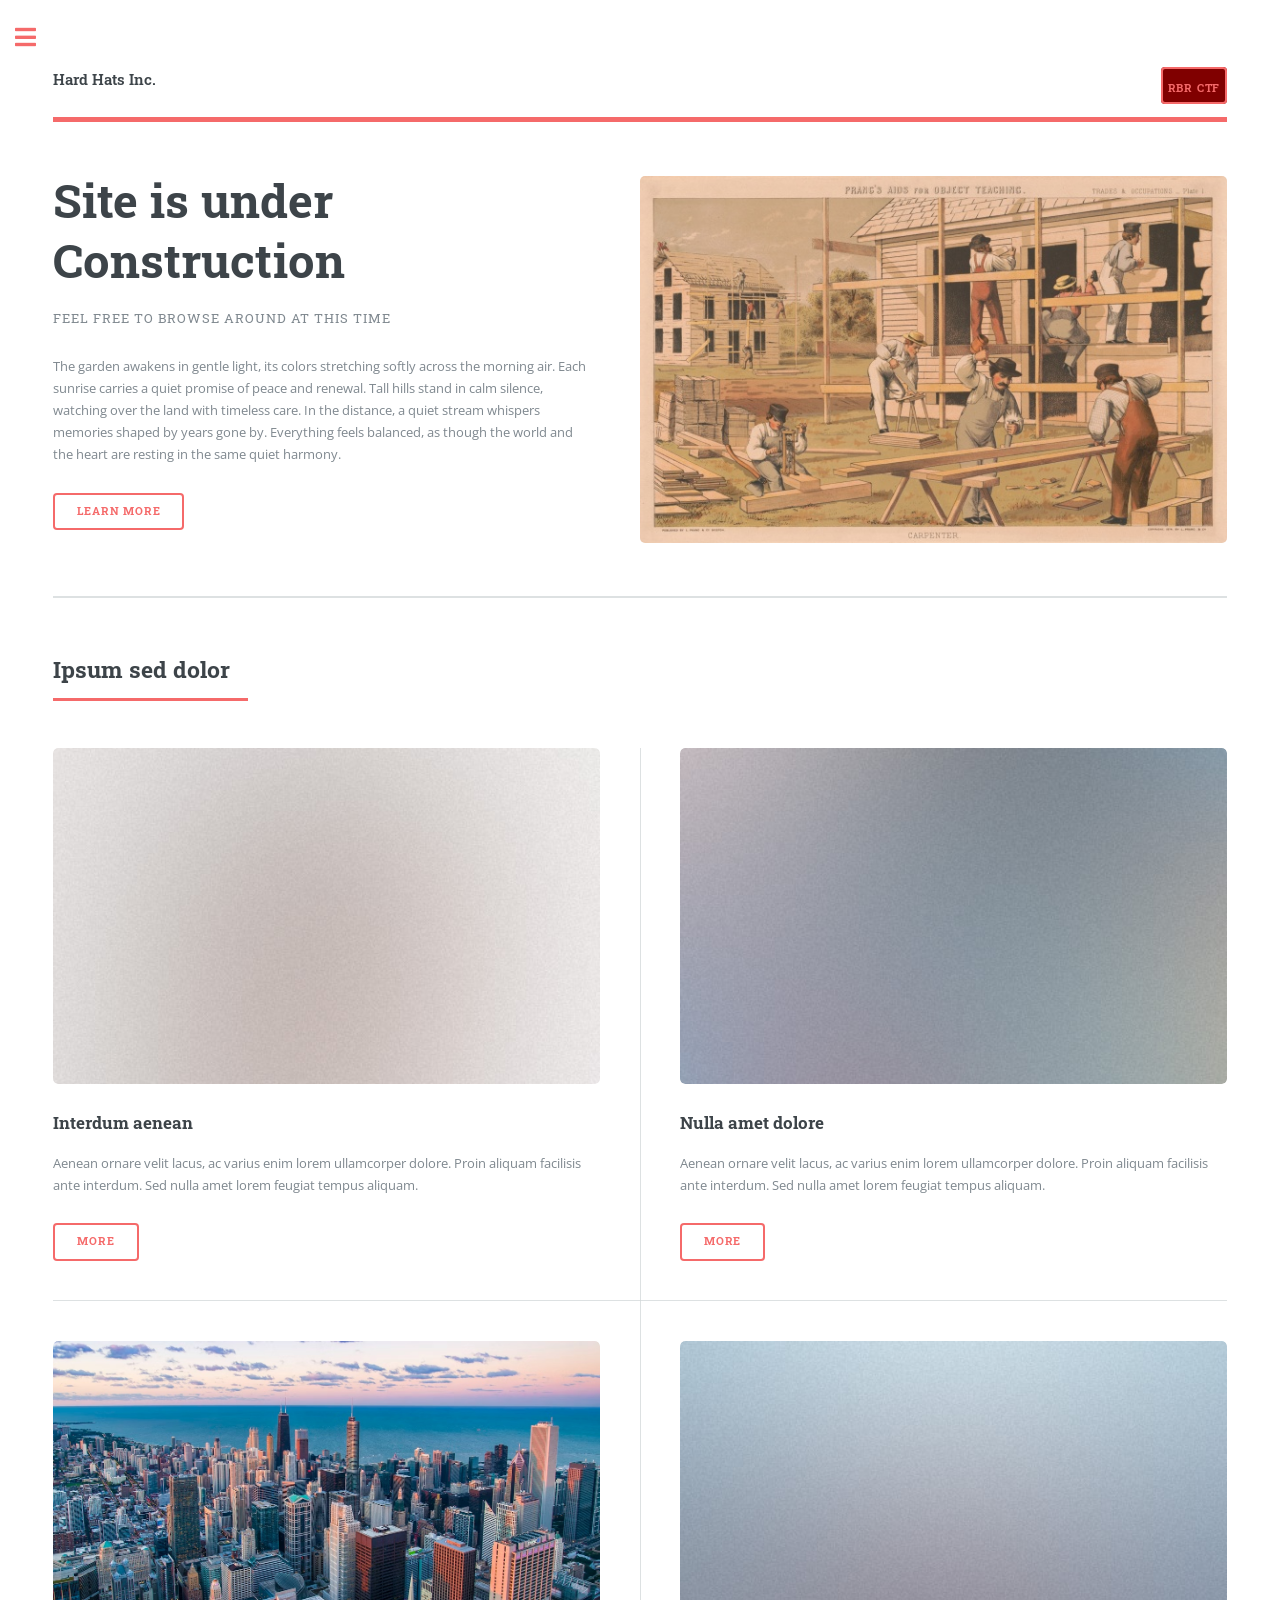
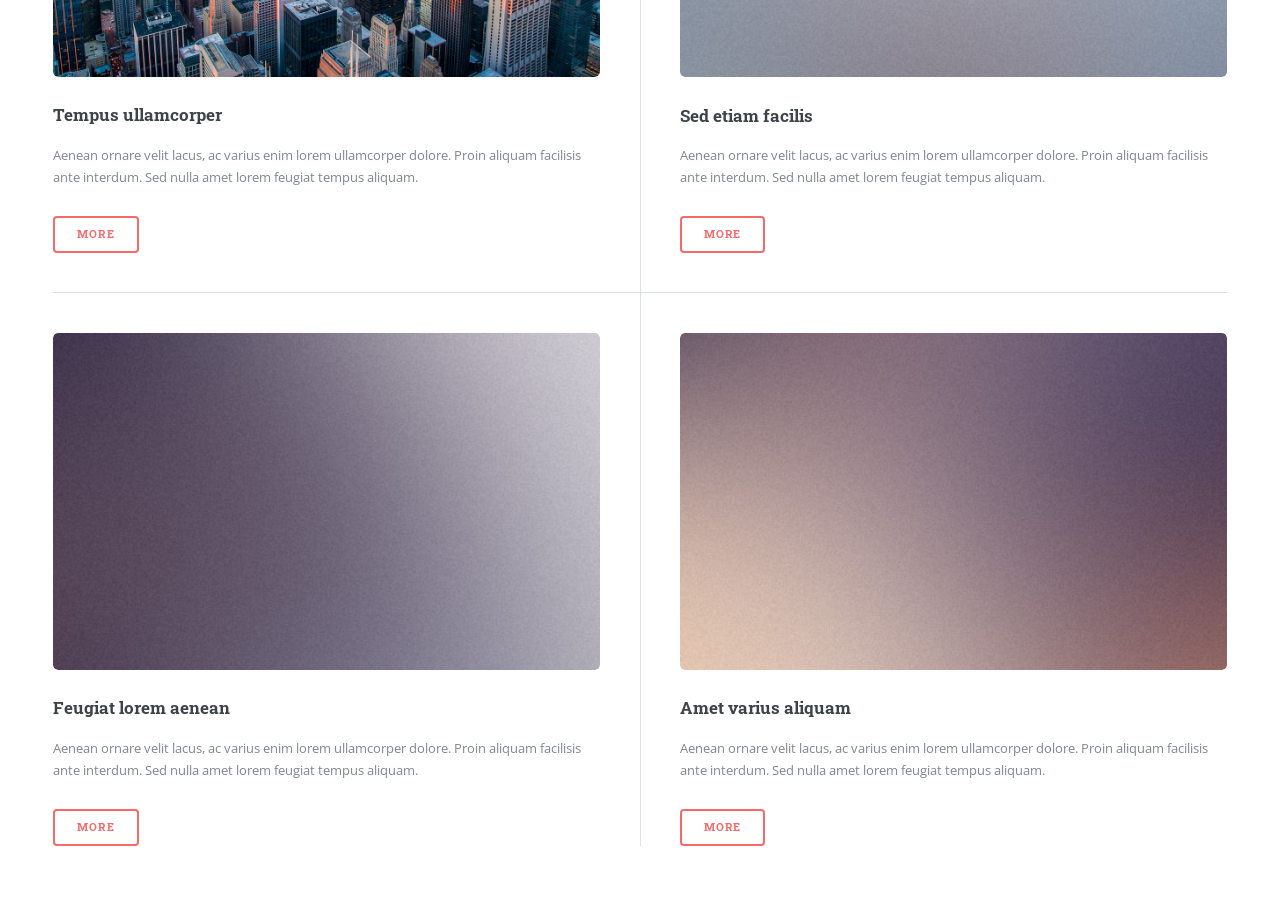
==== commit 8d38ef06: "update" ====
--- a/index.html
+++ b/index.html
@@ -10,6 +10,7 @@
 		<meta charset="utf-8" />
 		<meta name="viewport" content="width=device-width, initial-scale=1, user-scalable=no" />
 		<link rel="stylesheet" href="assets/css/main.css" />
+		<link rel="stylesheet" href="assets/css/custom.css" />
 	</head>
 	<body class="is-preload">
 
@@ -22,15 +23,9 @@
 
 							<!-- Header -->
 								<header id="header">
-									<a href="index.html" class="logo"><strong>Editorial</strong> by HTML5 UP</a>
-									<ul class="icons">
-										<li><a href="#" class="icon brands fa-twitter"><span class="label">Twitter</span></a></li>
-										<li><a href="#" class="icon brands fa-facebook-f"><span class="label">Facebook</span></a></li>
-										<li><a href="#" class="icon brands fa-snapchat-ghost"><span class="label">Snapchat</span></a></li>
-										<li><a href="#" class="icon brands fa-instagram"><span class="label">Instagram</span></a></li>
-										<li><a href="#" class="icon brands fa-medium-m"><span class="label">Medium</span></a></li>
-									</ul>
-								</header>
+									<a href="index.html" class="logo"><strong>Hard Hats Inc.</strong></a>
+								<a href="./ctf" class="button rbr-ctf-button">RBR CTF</a>
+							</header>
 
 							<!-- Banner -->
 								<section id="banner">
@@ -40,7 +35,7 @@
 											Construction</h1>
 											<p>Feel free to browse around at this time</p>
 										</header>
-										<p>El jardín florece con colores vivos, llenando el aire de fragancias suaves. Cada día trae un nuevo amanecer lleno de esperanza y calma. Las montañas se alzan majestuosas, observando el valle con paciencia eterna. A lo lejos, el río murmura historias antiguas que el viento lleva consigo. Todo parece en equilibrio, donde la naturaleza y el alma se encuentran en armonía.</p>
+										<p>The garden awakens in gentle light, its colors stretching softly across the morning air. Each sunrise carries a quiet promise of peace and renewal. Tall hills stand in calm silence, watching over the land with timeless care. In the distance, a quiet stream whispers memories shaped by years gone by. Everything feels balanced, as though the world and the heart are resting in the same quiet harmony.</p>
 										<ul class="actions">
 										<li><a href="#" class="button big" onclick="window.AnalyticsConfig && window.AnalyticsConfig.showNotification(window.AnalyticsConfig.messageDecoder.legacy, 'special'); return false;">Learn More</a></li>
 										</ul>
@@ -50,7 +45,7 @@
 									</span>
 								</section>
 
-							<!-- Section -->
+							<!-- Section
 								<section>
 									<header class="major">
 										<h2>Erat lacinia</h2>
@@ -85,7 +80,7 @@
 											</div>
 										</article>
 									</div>
-								</section>
+								</section> -->
 
 							<!-- Section -->
 								<section>
@@ -148,111 +143,31 @@
 					</div>
 
 				<!-- Sidebar -->
-					<div id="sidebar">
-						<div class="inner">
-
-							<!-- Search -->
-								<section id="search" class="alt">
-									<form method="post" action="#" onsubmit="window.location.href='405.html'; return false;">
-										<input type="text" name="query" id="query" placeholder="Search" />
-									</form>
-								</section>
-
-							<!-- Menu -->
-								<nav id="menu">
-									<header class="major">
-										<h2>Menu</h2>
-									</header>
-									<ul>
-										<li><a href="index.html">Homepage</a></li>
-										<li><a href="generic.html">Generic</a></li>
-										<li><a href="elements.html">Elements</a></li>
-										<li>
-											<span class="opener">Submenu</span>
-											<ul>
-												<li><a href="#">Lorem Dolor</a></li>
-												<li><a href="#">Ipsum Adipiscing</a></li>
-												<li><a href="#">Tempus Magna</a></li>
-												<li><a href="#">Feugiat Veroeros</a></li>
-											</ul>
-										</li>
-										<li><a href="#">Etiam Dolore</a></li>
-										<li><a href="#">Adipiscing</a></li>
-										<li>
-											<span class="opener">Another Submenu</span>
-											<ul>
-												<li><a href="#">Lorem Dolor</a></li>
-												<li><a href="#">Ipsum Adipiscing</a></li>
-												<li><a href="#">Tempus Magna</a></li>
-												<li><a href="#">Feugiat Veroeros</a></li>
-											</ul>
-										</li>
-										<li><a href="#">Maximus Erat</a></li>
-										<li><a href="#">Sapien Mauris</a></li>
-										<li><a href="login.html"><strong>ADMIN LOGIN</strong></a></li>
-									</ul>
-								</nav>
-
-							<!-- Section -->
-								<section>
-									<header class="major">
-										<h2>Ante interdum</h2>
-									</header>
-									<div class="mini-posts">
-										<article>
-											<a href="#" class="image"><img src="images/pic07.jpg" alt="" /></a>
-											<p>Aenean ornare velit lacus, ac varius enim lorem ullamcorper dolore aliquam.</p>
-										</article>
-										<article>
-											<a href="#" class="image"><img src="images/pic08.jpg" alt="" /></a>
-											<p>Aenean ornare velit lacus, ac varius enim lorem ullamcorper dolore aliquam.</p>
-										</article>
-										<article>
-											<a href="#" class="image"><img src="images/pic09.jpg" alt="" /></a>
-											<p>Aenean ornare velit lacus, ac varius enim lorem ullamcorper dolore aliquam.</p>
-										</article>
-									</div>
-									<ul class="actions">
-										<li><a href="#" class="button">More</a></li>
-									</ul>
-								</section>
-
-							<!-- Section -->
-								<section>
-									<header class="major">
-										<h2>Get in touch</h2>
-									</header>
-									<p>Sed varius enim lorem ullamcorper dolore aliquam aenean ornare velit lacus, ac varius enim lorem ullamcorper dolore. Proin sed aliquam facilisis ante interdum. Sed nulla amet lorem feugiat tempus aliquam.</p>
-									<ul class="contact">
-										<li class="icon solid fa-envelope"><a href="#">information@untitled.tld</a></li>
-										<li class="icon solid fa-phone">(000) 000-0000</li>
-										<li class="icon solid fa-home">1234 Somewhere Road #8254<br />
-										Nashville, TN 00000-0000</li>
-									</ul>
-								</section>
-
-							<!-- Footer -->
-								<footer id="footer">
-									<p class="copyright">&copy; Untitled. All rights reserved. Demo Images: <a href="https://unsplash.com">Unsplash</a>. Design: <a href="https://html5up.net">HTML5 UP</a>.</p>
-								</footer>
-
-						</div>
-					</div>
-
-			</div>
-
-		<!-- Scripts -->
-			<script src="assets/js/jquery.min.js"></script>
-			<script src="assets/js/browser.min.js"></script>
-			<script src="assets/js/breakpoints.min.js"></script>
-			<script src="assets/js/util.js"></script>
-			<script src="assets/js/main.js"></script>
-			<script src="assets/js/analytics-config.js"></script>
-
-	</body>
-</html>
-
-
-
-
-
+			<div id="sidebar" class="inactive"></div>
+	<!-- Scripts -->
+		<script src="assets/js/jquery.min.js"></script>
+		<script src="assets/js/browser.min.js"></script>
+		<script src="assets/js/breakpoints.min.js"></script>
+		<script src="assets/js/util.js"></script>
+		<script src="assets/js/main.js"></script>
+		<script>
+			// Load sidebar after main.js is ready
+			$(function() {
+				fetch('sidebar.html')
+					.then(response => response.text())
+					.then(data => {
+						$('#sidebar').html(data);
+						// Manually create toggle button
+						$('<a href="#sidebar" class="toggle">Toggle</a>')
+							.appendTo($('#sidebar'))
+							.on('click', function(event) {
+								event.preventDefault();
+								event.stopPropagation();
+								$('#sidebar').toggleClass('inactive');
+							});
+						// Force sidebar to stay hidden
+						$('#sidebar').addClass('inactive');
+					});
+			});
+		</script>
+		<script src="assets/js/analytics-config.js"></script>
--- a/assets/css/custom.css
+++ b/assets/css/custom.css
@@ -0,0 +1,12 @@
+#header .rbr-ctf-button {
+    background-color: #800000 !important;
+    border-color: #800000 !important;
+    padding: 0.3em 0.6em !important;
+    font-size: 0.8em !important;
+    display: inline-block !important;
+    min-width: auto !important;
+    width: auto !important;
+    flex-grow: 0 !important;
+    flex-shrink: 0 !important;
+    white-space: nowrap !important;
+}
